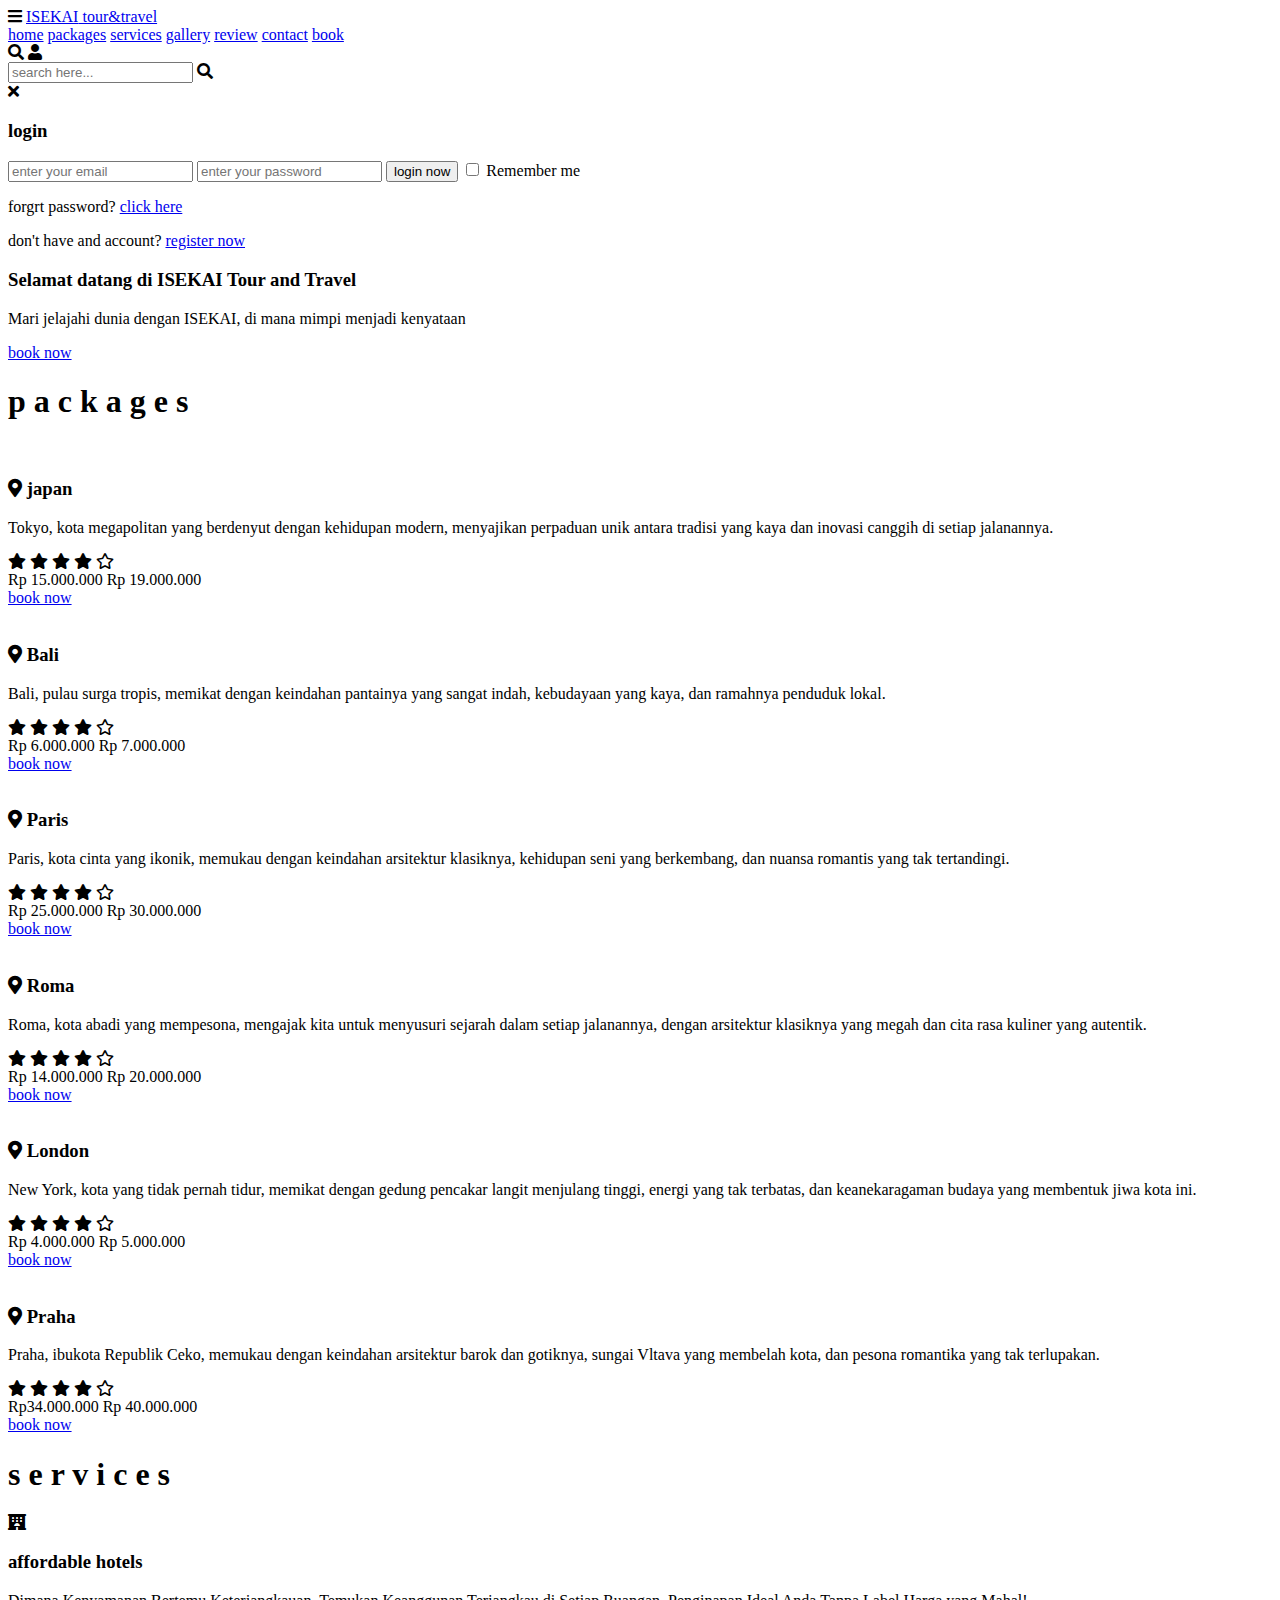
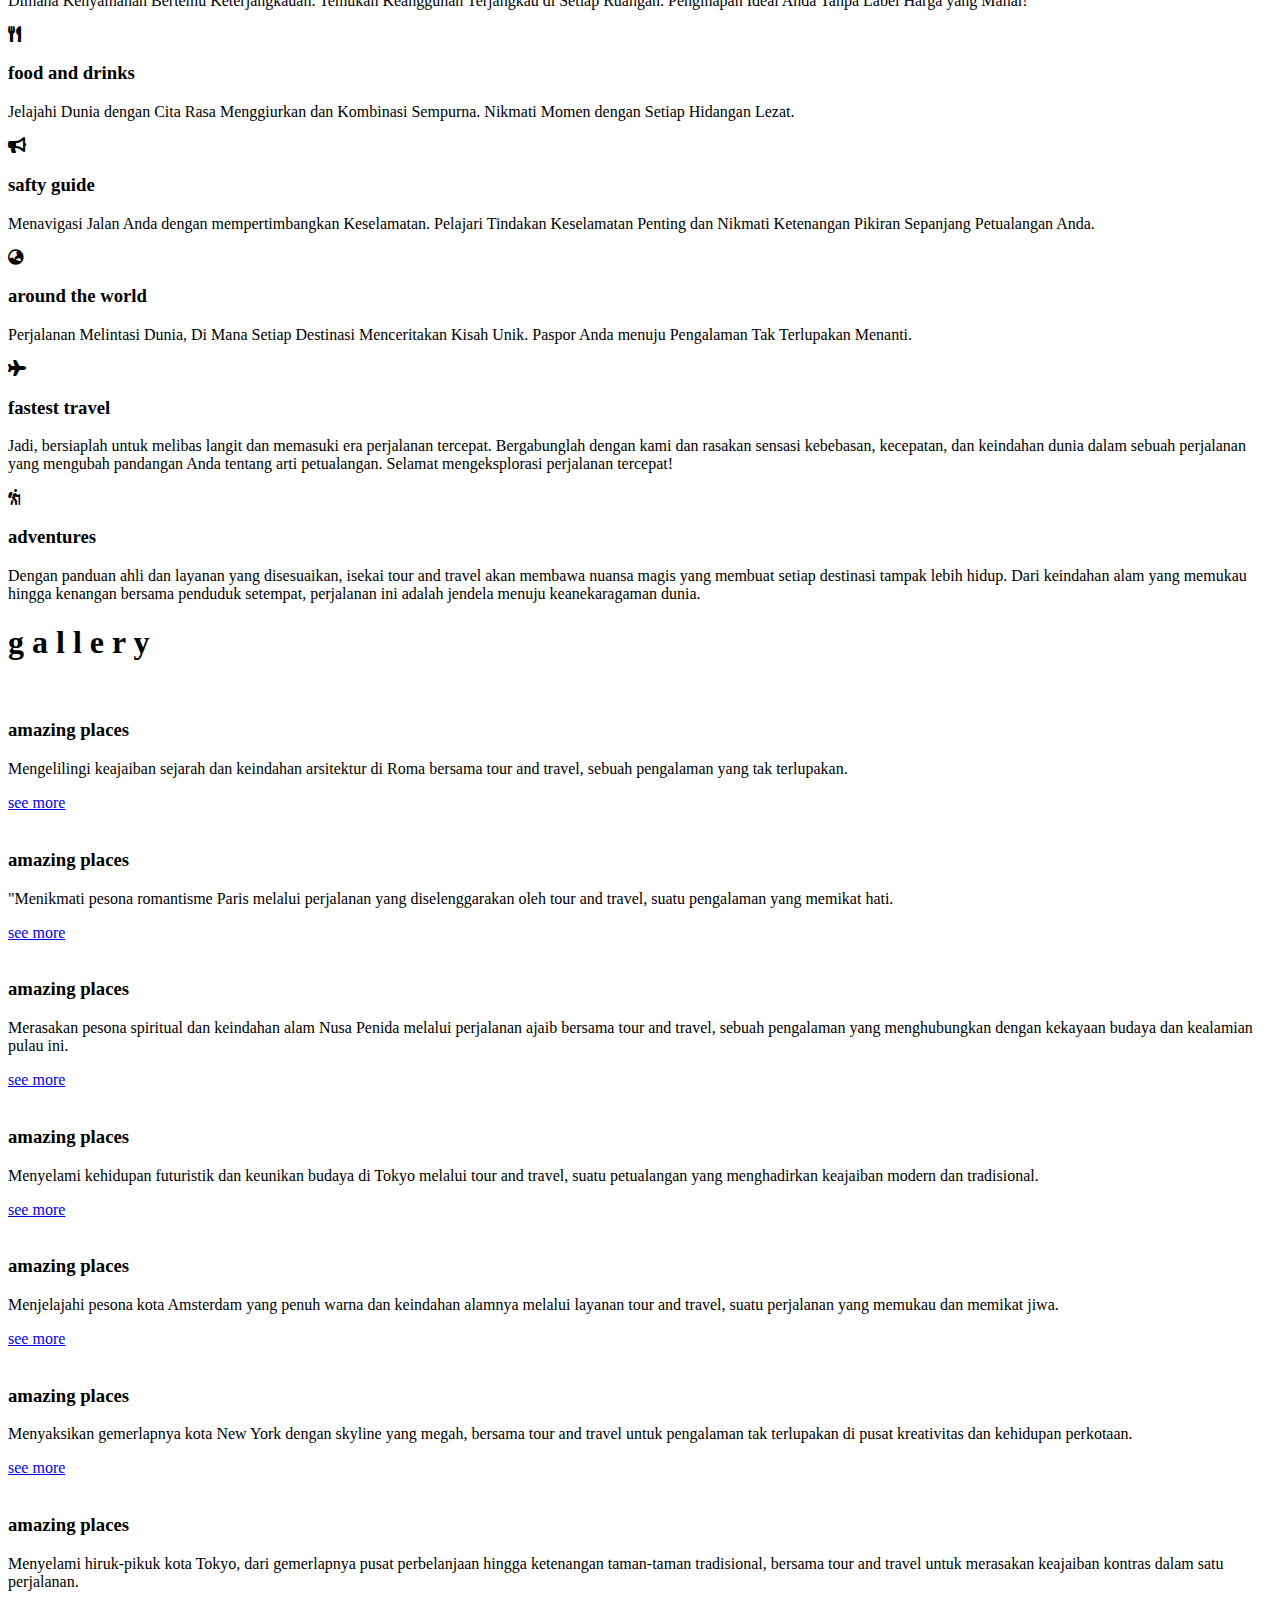
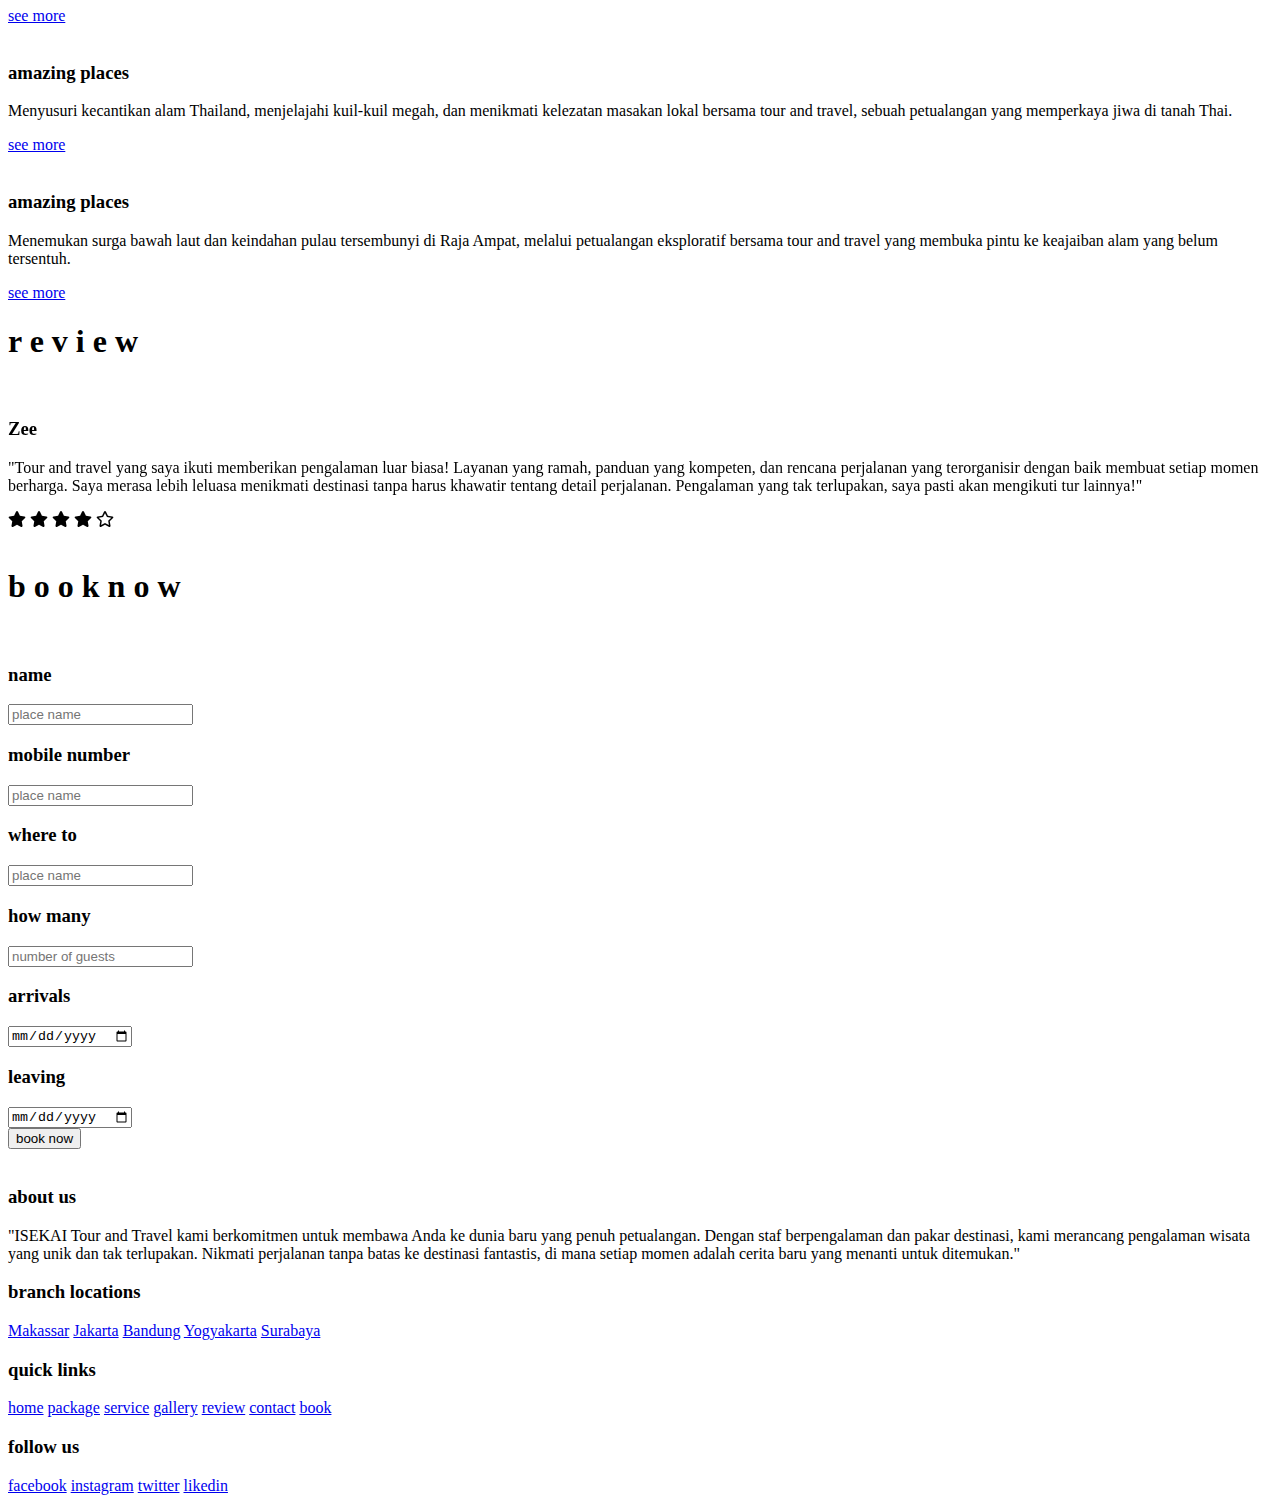
==== index.html @ 3c61aa8b "Add files via upload" ====
<!DOCTYPE html>
<html lang="en">
<head>
    <meta charset="UTF-8">
    <meta http-equiv="X-UA-Compatible" content="IE=edge">
    <meta name="viewport" content="width=device-width, initial-scale=1.0">
    <title>isekai tour and travel </title>

    <link
    rel="stylesheet"
    href="https://cdn.jsdelivr.net/npm/swiper@11/swiper-bundle.min.css"
  />
   
    <link rel="stylesheet" href="https://cdnjs.cloudflare.com/ajax/libs/font-awesome/5.15.3/css/all.min.css">
    <link rel="stylesheet" href="css/style.css">
</head>
<body>




    <script src="https://cdn.jsdelivr.net/npm/swiper@11/swiper-bundle.min.js"></script>
    <script src="js/script.js" defer></script>
</head>
</body>


    <header>

        <div id="menu-bar" class="fas fa-bars"></div>

        <a href="#" class="logo"><span>ISEKAI</span> tour&travel</a>
        <nav class="navbar">
             <a href="#home">home</a>
             <a href="#packages">packages</a>
             <a href="#services">services</a>
             <a href="#gallery">gallery</a>
             <a href="#review">review</a>
             <a href="#contact">contact</a>
             <a href="#book">book</a>
        </nav>

        <div class="icons">
            <i class="fas fa-search" id="search-btn"></i>
            <i class="fas fa-user" id="login-btn"></i>
        </div>

        <form action="" class="search-bar-container">
            <input type="search" id="search-bar" placeholder="search here...">
            <label for="search-bar" class="fas fa-search"></label>
        </form>
    </header>





<div class="login-form-container">
    <i class="fas fa-times" id="form-close"></i>
    <form action="">
         <h3>login</h3>
         <input type="email" class="box" placeholder="enter your email">
         <input type="password" class="box" placeholder="enter your password">
         <input type="submit" value="login now" class="btn">
         <input type="checkbox" id="remember">
         <label for="remember">Remember me</label>
         <p>forgrt password? <a href="#">click here</a></p>
         <p>don't have and account? <a href="#">register now</a></p>
    </form>
</div>



<section class="home" id="home">
    <div class="content">
        
        <h3>Selamat datang di ISEKAI Tour and Travel</h3>
        <p> Mari jelajahi dunia dengan ISEKAI, di mana mimpi menjadi kenyataan</p>
        <a href="#" class="btn">book now</a>
    </div>
</section>








<section class="packages" id="packages">
    <h1 class="heading">
        <span>p</span>
        <span>a</span>
        <span>c</span>
        <span>k</span>
        <span>a</span>
        <span>g</span>
        <span>e</span>
        <span>s</span>

    </h1>

    <div class="box-container">
        <div class="box">
            <img decoding="async" src="assets/tokyo-cityscape-skyline.jpg" alt="">
            <div class="content">
                <h3><i class="fas fa-map-marker-alt"></i> japan </h3>
                <p>Tokyo, kota megapolitan yang berdenyut dengan kehidupan modern, menyajikan perpaduan unik antara tradisi yang kaya dan inovasi canggih di setiap jalanannya.</p>
                <div class="stars">
                    <i class="fas fa-star"></i>
                    <i class="fas fa-star"></i>
                    <i class="fas fa-star"></i>
                    <i class="fas fa-star"></i>
                    <i class="far fa-star"></i>
                </div>
                <div class="price"> Rp 15.000.000 <span>Rp 19.000.000</span></div>
                <a href="#" class="btn">book now</a>
            </div>
        </div>

        <div class="box">
            <img decoding="async" src="assets/bali.jpg" alt="">
            <div class="content">
                <h3><i class="fas fa-map-marker-alt"></i> Bali </h3>
                <p>Bali, pulau surga tropis, memikat dengan keindahan pantainya yang sangat indah, kebudayaan yang kaya, dan ramahnya penduduk lokal.</p>
                <div class="stars">
                    <i class="fas fa-star"></i>
                    <i class="fas fa-star"></i>
                    <i class="fas fa-star"></i>
                    <i class="fas fa-star"></i>
                    <i class="far fa-star"></i>
                </div>
                <div class="price"> Rp 6.000.000 <span>Rp 7.000.000 </span></div>
                <a href="#" class="btn">book now</a>
            </div>
        </div>

        <div class="box">
            <img decoding="async" src="assets/paris.jpg" alt="">
            <div class="content">
                <h3><i class="fas fa-map-marker-alt"></i> Paris </h3>
                <p>Paris, kota cinta yang ikonik, memukau dengan keindahan arsitektur klasiknya, kehidupan seni yang berkembang, dan nuansa romantis yang tak tertandingi.</p>
                <div class="stars">
                    <i class="fas fa-star"></i>
                    <i class="fas fa-star"></i>
                    <i class="fas fa-star"></i>
                    <i class="fas fa-star"></i>
                    <i class="far fa-star"></i>
                </div>
                <div class="price"> Rp 25.000.000  <span>Rp 30.000.000 </span></div>
                <a href="#" class="btn">book now</a>
            </div>
        </div>

        <div class="box">
            <img decoding="async" src="assets/roma.jpg" alt="">
            <div class="content">
                <h3><i class="fas fa-map-marker-alt"></i> Roma </h3>
                <p>
                    Roma, kota abadi yang mempesona, mengajak kita untuk menyusuri sejarah dalam setiap jalanannya, dengan arsitektur klasiknya yang megah dan cita rasa kuliner yang autentik.</p>
                <div class="stars">
                    <i class="fas fa-star"></i>
                    <i class="fas fa-star"></i>
                    <i class="fas fa-star"></i>
                    <i class="fas fa-star"></i>
                    <i class="far fa-star"></i>
                </div>
                <div class="price"> Rp 14.000.000  <span>Rp 20.000.000 </span></div>
                <a href="#" class="btn">book now</a>
            </div>
        </div>

        <div class="box">
            <img decoding="async" src="assets/newyork.jpg" alt="">
            <div class="content">
                <h3><i class="fas fa-map-marker-alt"></i> London </h3>
                <p>
                    New York, kota yang tidak pernah tidur, memikat dengan gedung pencakar langit menjulang tinggi, energi yang tak terbatas, dan keanekaragaman budaya yang membentuk jiwa kota ini.</p>
                <div class="stars">
                    <i class="fas fa-star"></i>
                    <i class="fas fa-star"></i>
                    <i class="fas fa-star"></i>
                    <i class="fas fa-star"></i>
                    <i class="far fa-star"></i>
                </div>
                <div class="price"> Rp 4.000.000  <span>Rp 5.000.000 </span></div>
                <a href="#" class="btn">book now</a>
            </div>
        </div>

        <div class="box">
            <img decoding="async" src="assets/chezky.jpg" alt="">
            <div class="content">
                <h3><i class="fas fa-map-marker-alt"></i> Praha </h3>
                <p>Praha, ibukota Republik Ceko, memukau dengan keindahan arsitektur barok dan gotiknya, sungai Vltava yang membelah kota, dan pesona romantika yang tak terlupakan.</p>
                <div class="stars">
                    <i class="fas fa-star"></i>
                    <i class="fas fa-star"></i>
                    <i class="fas fa-star"></i>
                    <i class="fas fa-star"></i>
                    <i class="far fa-star"></i>
                </div>
                <div class="price"> Rp34.000.000 <span>Rp 40.000.000</span></div>
                <a href="#" class="btn">book now</a>
            </div>
        </div>
    </div>
</section>






<section class="services" id="services">
    <h1 class="heading">
        <span>s</span>
        <span>e</span>
        <span>r</span>
        <span>v</span>
        <span>i</span>
        <span>c</span>
        <span>e</span>
        <span>s</span>
    </h1>

    <div class="box-container">
        <div class="box">
            <i class="fas fa-hotel"></i>
                <h3>affordable hotels</h3>
                <p>Dimana Kenyamanan Bertemu Keterjangkauan. Temukan Keanggunan Terjangkau di Setiap Ruangan. Penginapan Ideal Anda Tanpa Label Harga yang Mahal!</p>
        </div>
        <div class="box">
            <i class="fas fa-utensils"></i>
                <h3>food and drinks</h3>
                <p>Jelajahi Dunia dengan Cita Rasa Menggiurkan dan Kombinasi Sempurna. Nikmati Momen dengan Setiap Hidangan Lezat.</p>
        </div>
        <div class="box">
            <i class="fas fa-bullhorn"></i>
                <h3>safty guide</h3>
                <p>Menavigasi Jalan Anda dengan mempertimbangkan Keselamatan. Pelajari Tindakan Keselamatan Penting dan Nikmati Ketenangan Pikiran Sepanjang Petualangan Anda.</p>
        </div>
        <div class="box">
            <i class="fas fa-globe-asia"></i>
                <h3>around the world</h3>
                <p>Perjalanan Melintasi Dunia, Di Mana Setiap Destinasi Menceritakan Kisah Unik. Paspor Anda menuju Pengalaman Tak Terlupakan Menanti.</p>
        </div>
        <div class="box">
            <i class="fas fa-plane"></i>
                <h3>fastest travel</h3>
                <p>Jadi, bersiaplah untuk melibas langit dan memasuki era perjalanan tercepat. Bergabunglah dengan kami dan rasakan sensasi kebebasan, kecepatan, dan keindahan dunia dalam sebuah perjalanan yang mengubah pandangan Anda tentang arti petualangan. Selamat mengeksplorasi perjalanan tercepat!</p>
        </div>
        <div class="box">
            <i class="fas fa-hiking"></i>
                <h3>adventures</h3>
                <p>Dengan panduan ahli dan layanan yang disesuaikan, isekai tour and travel akan membawa nuansa magis yang membuat setiap destinasi tampak lebih hidup. Dari keindahan alam yang memukau hingga kenangan bersama penduduk setempat, perjalanan ini adalah jendela menuju keanekaragaman dunia.</p>
        </div>
    </div>
</section>






<section class="gallery" id="gallery">
    <h1 class="heading">
        <span>g</span>
        <span>a</span>
        <span>l</span>
        <span>l</span>
        <span>e</span>
        <span>r</span>
        <span>y</span>
    </h1>


<div class="box-container">
    <div class="box">
        <img decoding="async" src="assets/tr1.jpg" alt="">
        <div class="content">
            <h3>amazing places</h3>
            <p>Mengelilingi keajaiban sejarah dan keindahan arsitektur di Roma bersama tour and travel, sebuah pengalaman yang tak terlupakan.</p>
            <a href="#" class="btn">see more</a>
        </div>
    </div>
    <div class="box">
        <img decoding="async" src="assets/tr2.jpg" alt="">
        <div class="content">
            <h3>amazing places</h3>
            <p>
                "Menikmati pesona romantisme Paris melalui perjalanan yang diselenggarakan oleh tour and travel, suatu pengalaman yang memikat hati.</p>
            <a href="#" class="btn">see more</a>
        </div>
    </div>
    <div class="box">
        <img decoding="async" src="assets/tr3.jpg" alt="">
        <div class="content">
            <h3>amazing places</h3>
            <p>Merasakan pesona spiritual dan keindahan alam Nusa Penida melalui perjalanan ajaib bersama tour and travel, sebuah pengalaman yang menghubungkan dengan kekayaan budaya dan kealamian pulau ini.</p>
            <a href="#" class="btn">see more</a>
        </div>
    </div>
    <div class="box">
        <img decoding="async" src="assets/tr4.jpg" alt="">
        <div class="content">
            <h3>amazing places</h3>
            <p>Menyelami kehidupan futuristik dan keunikan budaya di Tokyo melalui tour and travel, suatu petualangan yang menghadirkan keajaiban modern dan tradisional.</p>
            <a href="#" class="btn">see more</a>
        </div>
    </div>
    <div class="box">
        <img decoding="async" src="assets/tr5.jpg" alt="">
        <div class="content">
            <h3>amazing places</h3>
            <p>Menjelajahi pesona kota Amsterdam yang penuh warna dan keindahan alamnya melalui layanan tour and travel, suatu perjalanan yang memukau dan memikat jiwa.</p>
            <a href="#" class="btn">see more</a>
        </div>
    </div>
    <div class="box">
        <img decoding="async" src="assets/tr6.jpg" alt="">
        <div class="content">
            <h3>amazing places</h3>
            <p>Menyaksikan gemerlapnya kota New York dengan skyline yang megah, bersama tour and travel untuk pengalaman tak terlupakan di pusat kreativitas dan kehidupan perkotaan.</p>
            <a href="#" class="btn">see more</a>
        </div>
    </div>
    <div class="box">
        <img decoding="async" src="assets/tr7.jpg" alt="">
        <div class="content">
            <h3>amazing places</h3>
            <p>Menyelami hiruk-pikuk kota Tokyo, dari gemerlapnya pusat perbelanjaan hingga ketenangan taman-taman tradisional, bersama tour and travel untuk merasakan keajaiban kontras dalam satu perjalanan.</p>
            <a href="#" class="btn">see more</a>
        </div>
    </div>
    <div class="box">
        <img decoding="async" src="assets/tr8.jpg" alt="">
        <div class="content">
            <h3>amazing places</h3>
            <p>Menyusuri kecantikan alam Thailand, menjelajahi kuil-kuil megah, dan menikmati kelezatan masakan lokal bersama tour and travel, sebuah petualangan yang memperkaya jiwa di tanah Thai.</p>
            <a href="#" class="btn">see more</a>
        </div>
    </div>
    <div class="box">
        <img decoding="async" src="assets/tr9.jpg" alt="">
        <div class="content">
            <h3>amazing places</h3>
            <p>Menemukan surga bawah laut dan keindahan pulau tersembunyi di Raja Ampat, melalui petualangan eksploratif bersama tour and travel yang membuka pintu ke keajaiban alam yang belum tersentuh.</p>
            <a href="#" class="btn">see more</a>
        </div>
    </div>
</div>
</section>





<section class="review" id="review">
    <h1 class="heading">
        <span>r</span>
        <span>e</span>
        <span>v</span>
        <span>i</span>
        <span>e</span>
        <span>w</span>
    </h1>
    <div class="swiper mySwiper review-slider">
        <div class="swiper-wrapper wrapper">
            <div class="swiper-slide">
                <div class="box">
                    <img decoding="async" src="assets/r1.jpg" alt="">
                    <h3>Zee</h3>
                    <p>"Tour and travel yang saya ikuti memberikan pengalaman luar biasa! Layanan yang ramah, panduan yang kompeten, dan rencana perjalanan yang terorganisir dengan baik membuat setiap momen berharga. Saya merasa lebih leluasa menikmati destinasi tanpa harus khawatir tentang detail perjalanan. Pengalaman yang tak terlupakan, saya pasti akan mengikuti tur lainnya!"</p>
                        <div class="stars">
                            <i class="fas fa-star"></i>
                            <i class="fas fa-star"></i>
                            <i class="fas fa-star"></i>
                            <i class="fas fa-star"></i>
                            <i class="far fa-star"></i>
                        </div>
                </div>
            </div>

            <div class="swiper-slide">
                <div class="box">
                    <img decoding="async" src="assets/r2.jpg" alt="">
                    <h3>Ashel</h3>
                    <p>
                        "Tour and travel ini tidak hanya memberikan keindahan destinasi, tetapi juga menciptakan peluang untuk berinteraksi dengan budaya lokal. Saya merasa diberdayakan dengan wawasan yang lebih dalam tentang kehidupan setempat. Selain itu, fasilitas dan akomodasi yang disediakan sangat memenuhi ekspektasi, memberikan kenyamanan maksimal selama perjalanan."</p>
                        <div class="stars">
                            <i class="fas fa-star"></i>
                            <i class="fas fa-star"></i>
                            <i class="fas fa-star"></i>
                            <i class="fas fa-star"></i>
                            <i class="far fa-star"></i>
                        </div>
                </div>
            </div>

            <div class="swiper-slide">
                <div class="box">
                    <img decoding="async" src="assets/r3.jpg" alt="">
                    <h3>Adel</h3>
                    <p>"Pemandu wisata sangat berpengetahuan dan bersahabat, memberikan informasi yang menarik dan anekdot lokal yang membuat perjalanan semakin berwarna. Pengaturan logistiknya sangat baik, memastikan kelancaran perjalanan tanpa kendala. Pengalaman positif ini membuat saya ingin menjelajahi destinasi baru dengan tour and travel yang sama."</p>
                        <div class="stars">
                            <i class="fas fa-star"></i>
                            <i class="fas fa-star"></i>
                            <i class="fas fa-star"></i>
                            <i class="fas fa-star"></i>
                            <i class="far fa-star"></i>
                        </div>
                </div>
            </div>

            <div class="swiper-slide">
                <div class="box">
                    <img decoding="async" src="assets/r5.jpg" alt="">
                    <h3>Freya</h3>
                    <p>"Saya sangat bersyukur telah memilih layanan tour and travel untuk liburan saya. Beragam pilihan tur memungkinkan saya menyesuaikan pengalaman sesuai minat pribadi. Kombinasi antara kebebasan eksplorasi dan panduan ahli menciptakan liburan yang menyenangkan dan berkesan. Dukungan penuh dari tim tour and travel membuat perjalanan saya menjadi lebih lancar dan tanpa beban."</p>
                        <div class="stars">
                            <i class="fas fa-star"></i>
                            <i class="fas fa-star"></i>
                            <i class="fas fa-star"></i>
                            <i class="fas fa-star"></i>
                            <i class="far fa-star"></i>
                        </div>
                </div>
                </div>
        </div>
    </div>
</section>



<section class="book" id="book">
    <h1 class="heading">
        <span>b</span>
        <span>o</span>
        <span>o</span>
        <span>k</span>
        <span class="space"></span>
        <span>n</span>
        <span>o</span>
        <span>w</span>
    </h1>
    <div class="row">

        <div class="image">
        <img src="assets/pl.jpg" alt="">    
        </div>

        <form action="">
             <div class="inputBox">
                  <h3>name</h3>
                  <input type="text" placeholder="place name">
              </div>
               <div class="inputBox">
                  <h3>mobile number</h3>
                  <input type="text" placeholder="place name">
              </div>
              <div class="inputBox">
                  <h3>where to</h3>
                  <input type="text" placeholder="place name">
              </div>
              <div class="inputBox">
                <h3>how many</h3>
                <input type="number" placeholder="number of guests">
            </div>
            <div class="inputBox">
                <h3>arrivals</h3>
                <input type="date">
            </div>
            <div class="inputBox">
                <h3>leaving</h3>
                <input type="date">
            </div>
            <input type="submit" class="btn" value="book now">
        </form>
    </div>
</section>

<section class="brand-container">
    <div class="swiper mySwiper brand-slider">
        <div class="swiper-wrapper wrapper">
            <div class="swiper-slide"><img decoding="async" src="assets/garuda.png" alt=""></div>
            <div class="swiper-slide"><img decoding="async" src="assets/citilink.png" alt=""></div>
            <div class="swiper-slide"><img decoding="async" src="assets/pol.png" alt=""></div>
            <div class="swiper-slide"><img decoding="async" src="assets/emirates.png" alt=""></div>
            <div class="swiper-slide"><img decoding="async" src="assets/etihad.png" alt=""></div>
            <div class="swiper-slide"><img decoding="async" src="assets/ion].png" alt=""></div>
            <div class="swiper-slide"><img decoding="async" src="assets/qatar.png" alt="">
        </div>
    </div>
</section>


<section class="footer">
    <div class="box-container">
        <div class="box">
            <h3>about us</h3>
            <p>
                "ISEKAI Tour and Travel kami berkomitmen untuk membawa Anda ke dunia baru yang penuh petualangan. Dengan staf berpengalaman dan pakar destinasi, kami merancang pengalaman wisata yang unik dan tak terlupakan. Nikmati perjalanan tanpa batas ke destinasi fantastis, di mana setiap momen adalah cerita baru yang menanti untuk ditemukan."</p>
        </div>
        <div class="box">
            <h3>branch locations</h3>
            <a href="#">Makassar</a>
            <a href="#">Jakarta</a>
            <a href="#">Bandung</a>
            <a href="#">Yogyakarta</a>
            <a href="#">Surabaya</a>
        </div>
        <div class="box">
            <h3>quick links</h3>
            <a href="#">home</a>
            <a href="#">package</a>
            <a href="#">service</a>
            <a href="#">gallery</a>
            <a href="#">review</a>
            <a href="#">contact</a>
            <a href="#">book</a>
        </div>
        <div class="box">
            <h3>follow us</h3>
            <a href="#">facebook</a>
            <a href="#">instagram</a>
            <a href="#">twitter</a>
            <a href="#">likedin</a>
        </div>
    </div>
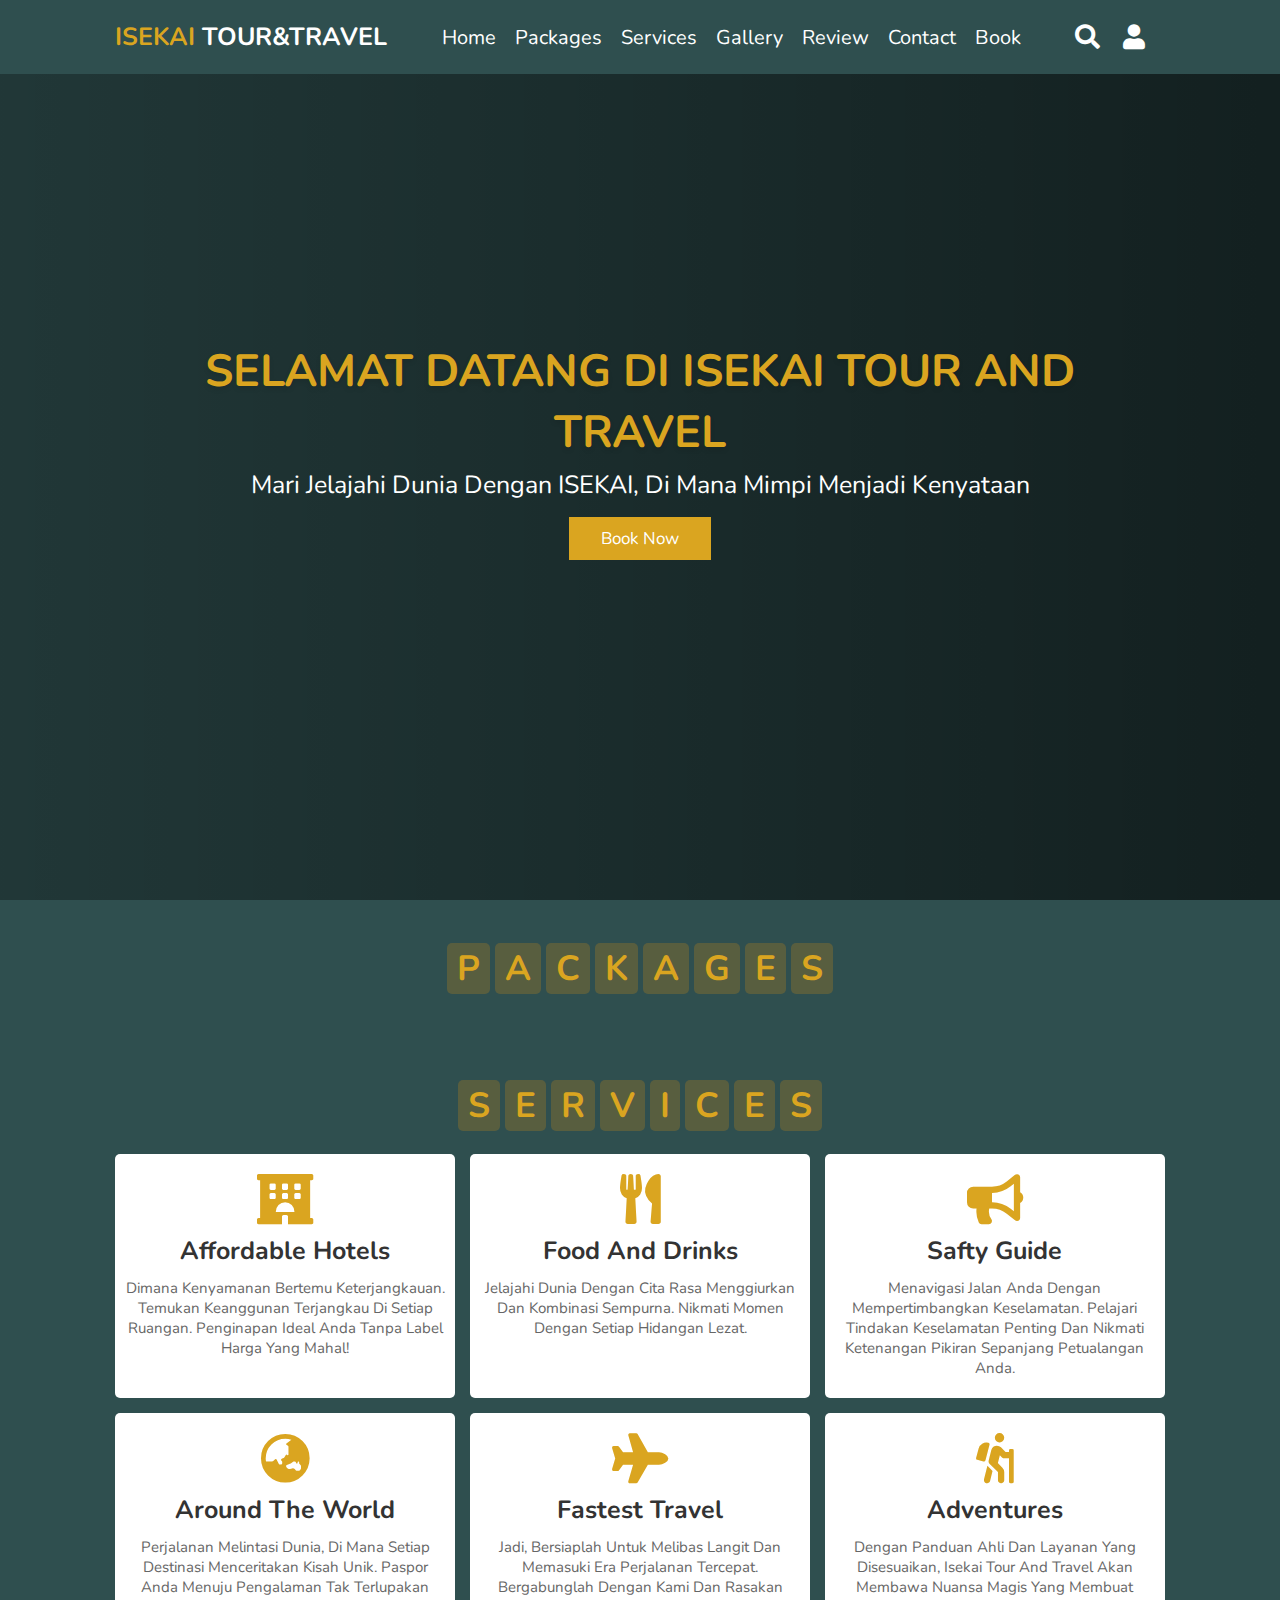
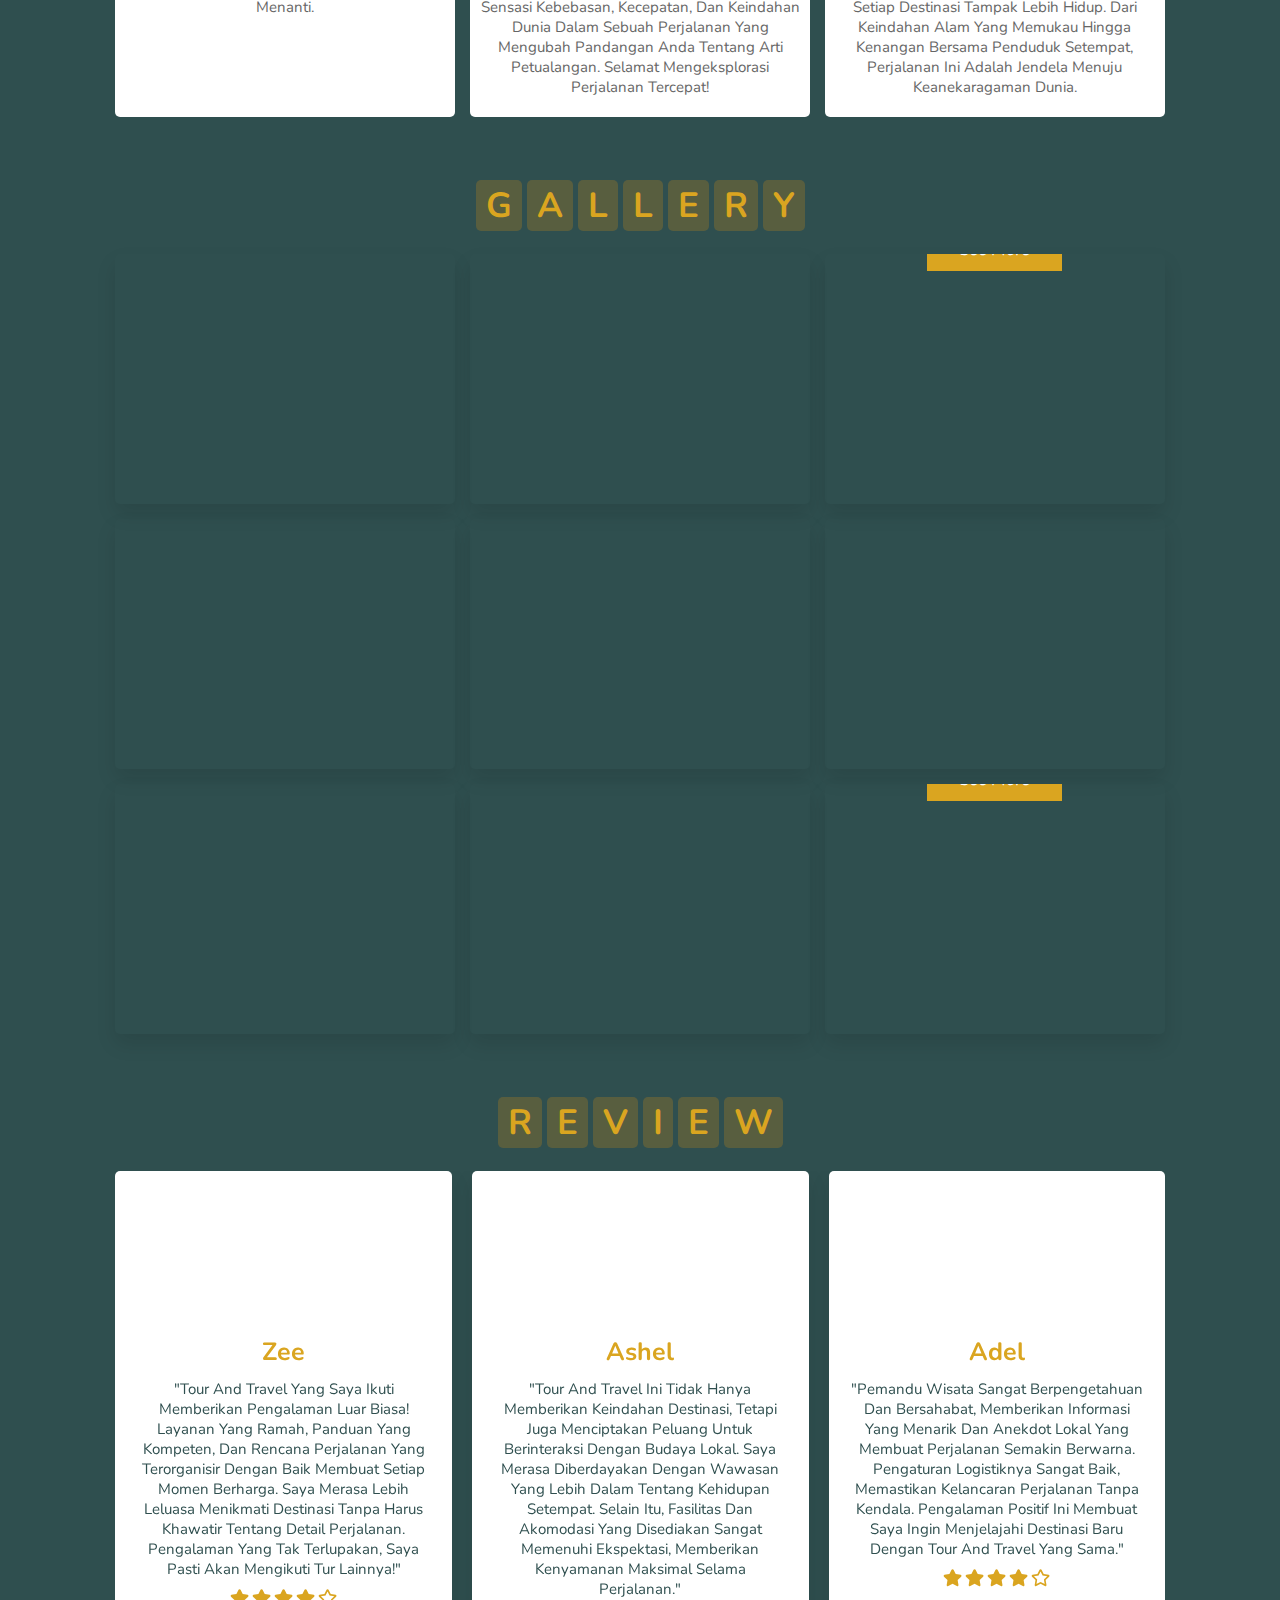
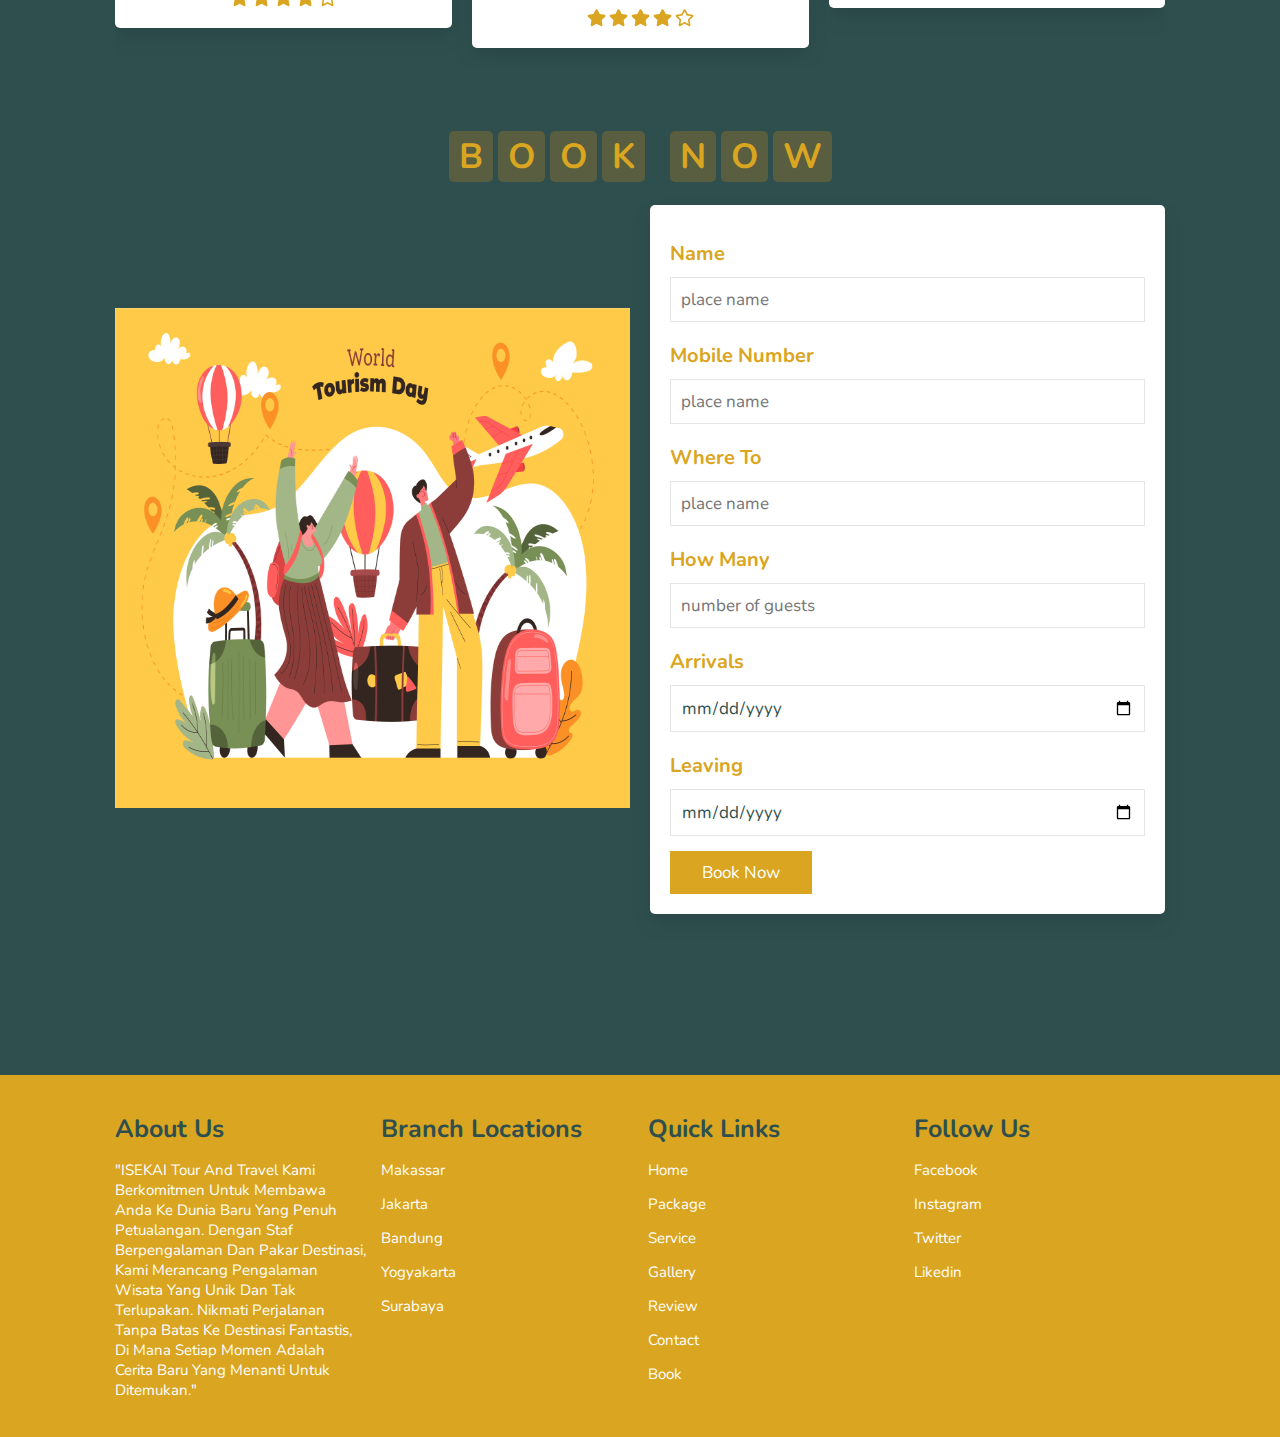
==== commit f368a868: "first-commit" ====
--- a/index.html
+++ b/index.html
@@ -101,7 +101,7 @@
     </h1>
 
     <div class="box-container">
-        <div class="box">
+        <!-- <div class="box">
             <img decoding="async" src="assets/tokyo-cityscape-skyline.jpg" alt="">
             <div class="content">
                 <h3><i class="fas fa-map-marker-alt"></i> japan </h3>
@@ -203,7 +203,7 @@
                 <div class="price"> Rp34.000.000 <span>Rp 40.000.000</span></div>
                 <a href="#" class="btn">book now</a>
             </div>
-        </div>
+        </div> -->
     </div>
 </section>
 
@@ -453,29 +453,29 @@
         <form action="">
              <div class="inputBox">
                   <h3>name</h3>
-                  <input type="text" placeholder="place name">
+                  <input id="name" type="text" placeholder="place name">
               </div>
                <div class="inputBox">
                   <h3>mobile number</h3>
-                  <input type="text" placeholder="place name">
+                  <input id="mobile_number" type="text" placeholder="place name">
               </div>
               <div class="inputBox">
                   <h3>where to</h3>
-                  <input type="text" placeholder="place name">
+                  <input id="where_to" type="text" placeholder="place name">
               </div>
               <div class="inputBox">
                 <h3>how many</h3>
-                <input type="number" placeholder="number of guests">
+                <input id="how_many" type="number" placeholder="number of guests">
             </div>
             <div class="inputBox">
                 <h3>arrivals</h3>
-                <input type="date">
+                <input id="arrivals" type="date">
             </div>
             <div class="inputBox">
                 <h3>leaving</h3>
-                <input type="date">
-            </div>
-            <input type="submit" class="btn" value="book now">
+                <input id="leaving" type="date">
+            </div>
+            <input onclick="booking()" type="button" class="btn" value="book now">
         </form>
     </div>
 </section>
--- a/css/style.css
+++ b/css/style.css
@@ -0,0 +1,665 @@
+@import url('https://fonts.googleapis.com/css2?family=Nunito:wght@200;300;400;600;700&display=swap');
+
+:root{
+    --goldenrod:#daa520;
+    background-color: darkslategray;
+}
+
+*{
+    font-family: 'Nunito', sans-serif;
+    margin: 0;
+    padding: 0;
+    box-sizing: border-box;
+    text-transform: capitalize;
+    outline: none;
+    border: none;
+    text-decoration: none;
+    transition: all .2s linear;
+}
+
+*::selection{
+    background:var(--goldenrod);
+    color:#fff;
+}
+
+html{
+    font-size:62.5%;
+    overflow-x: hidden;
+    scroll-padding-top: 6rem;
+    scroll-behavior: smooth;
+}
+
+section{
+    padding:2rem 9%;
+}
+
+.heading{
+    text-align: center;
+    padding:2.5rem 0;
+}
+
+.heading span{
+   font-size: 3.5rem;
+   background:rgba(255, 155, 0, .2);
+   color:goldenrod;
+   border-radius: .5rem;
+   padding: .2rem 1rem;
+}
+.heading span.space{
+    background:none;
+}
+
+.btn{
+    display: inline-block;
+    margin-top:1rem;
+    background:var(--goldenrod);
+    color:#fff;
+    padding:.8rem 3rem;
+    border: .2rem solid var(--goldenrod);
+    cursor:pointer;
+    font-size: 1.7rem;
+}
+
+.btn:hover{
+    background: rgba(255,165,0,.2);
+    color:var(--goldenrod);
+}
+
+header{
+    background-color: darkslategray;
+    position:fixed;
+    top:0;
+    left:0;
+    right:0;
+    z-index: 1000;
+    display:flex;
+    align-items:center;
+    justify-content:space-between;
+    padding: 2rem 9%;
+}
+
+header .logo{
+    font-size: 2.5rem;
+    font-weight: bolder;
+    color: #fff;
+    text-transform: uppercase;
+}
+
+header .logo span{
+    color: var(--goldenrod);
+}
+
+header .navbar a{
+    color: white;
+    font-size: 2rem;
+    margin: .8rem;
+}
+header .navbar a:hover{
+    color:goldenrod;
+}
+
+header .icons i{
+    font-size: 2.5rem;
+    color: #fff;
+    cursor:pointer;
+    margin-right: 2rem;
+}
+
+header .icons i:hover{
+    color: var(--goldenrod);
+}
+
+header .search-bar-container{
+    position:absolute;
+    top:100%;
+    left: 0;
+    right:0;
+    padding:1.5rem 2rem;
+    background:transparent;
+    border-top: .1rem solid rgba(255,255,255,.2);
+    display:flex;
+    align-items:center;
+    z-index:1001;
+    clip-path: polygon(0 0, 100% 0, 100% 0, 0 0);
+}
+
+header .search-bar-container.active{
+    clip-path: polygon(0 0, 100% 0, 100% 100%, 0 100%);
+}
+
+header .search-bar-container #search-bar{
+    width:100%;
+    padding:1rem;
+    text-transform: none;
+    color:goldenrod;
+    font-size: 1.7rem;
+    border-radius: .5rem;
+}
+
+header .search-bar-container label{
+    color:#fff;
+    cursor:pointer;
+    font-size: 3rem;
+    margin-left: 1.5rem;
+}
+
+header .search-bar-container label:hover{
+    color: var(--goldenrod);
+}
+
+.login-form-container{
+    position:fixed;
+    top: -120%;
+    left: 0;
+    z-index: 10000;
+    min-height: 100vh;
+    width: 100%;
+    background:rgba(0, 0,0,.7);
+    display: flex;
+    align-items:center;
+    justify-content:center;
+
+}
+
+.login-form-container.active{
+    top:0;
+}
+
+.login-form-container form{
+    margin: 2rem;
+    padding:1.5rem 2rem;
+    border-radius: .5rem;
+    background:#fff;
+    width: 50rem;
+}
+
+.login-form-container form h3{
+    font-size: 3rem;
+    color: #444;
+    text-transform: uppercase;
+    text-align: center;
+    padding:1rem 0;
+}
+
+.login-form-container form .box{
+    width: 100%;
+    padding:1rem;
+    font-size: 1.7rem;
+    color: #333;
+    margin:.6rem 0;
+    border: .1rem solid rgba(0,0,0,0.3);
+    text-transform: none;
+}
+
+.login-form-container form .box:focus{
+    border-color: var(--goldenrod);
+}
+
+.login-form-container form #remember{
+    margin: 2rem 0;
+}
+
+.login-form-container form label{
+    font-size: 1.5rem;
+}
+
+.login-form-container form .btn{
+    display: block;
+    width: 100%;
+}
+
+.login-form-container form p{
+    padding:.5rem 0;
+    font-size: 1.5rem;
+    color: #666;
+}
+
+.login-form-container form p a{
+    color:var(--goldenrod);
+}
+
+.login-form-container form p a:hover{
+    color: #333;
+    text-decoration:underline;
+}
+
+.login-form-container #form-close{
+    position: absolute;
+    top:2rem;
+    right:3rem;
+    font-size: 5rem;
+    color: #fff;
+    cursor: pointer;
+}
+
+#menu-bar{
+    color: goldenrod;
+    border:.1rem solid goldenrod;
+    border-radius:.5rem;
+    font-size: 3rem;
+    padding:.5rem 1.2rem;
+    cursor:pointer;
+    display:none;
+}
+
+.home{
+position: relative;
+height: 100vh;
+width: 100%;
+background-image: linear-gradient(to left, rgba(0,0,0,0.6),rgba(0,0,0,0.3)),url(/asset/lp.jpg) ;
+background-size: cover;
+background-position: bottom center;
+display: flex;
+align-items: center;
+justify-content: flex-start;
+}
+
+.home .content{
+    text-align: center;
+}
+
+.home .content h3{
+    font-size: 4.5rem;
+    color: goldenrod;
+    text-transform: uppercase;
+    text-shadow: 0 .3rem .5rem rgba(0,0,0,.1);
+}
+
+.home .content p{
+    font-size: 2.5rem;
+    color: #fff;
+   padding:.5rem 0;
+}
+
+
+
+
+.book .row{
+    display:flex;
+    flex-wrap: wrap;
+    gap:2rem;
+    align-items: center;
+}
+
+.book .row .image{
+    flex: 1 1 40rem;
+    
+}
+
+.book .row .image img{
+    width: 100%;
+    height: 500px;
+}
+
+.book .row form{
+    flex: 1 1 40rem;
+    padding:2rem;
+    box-shadow:0 1rem 2rem rgba(0,0,0,.1);
+    border-radius: .5rem;
+    background-color: white;
+}
+
+.book .row form .inputBox{
+    padding:.5rem 0;
+
+}
+
+.book .row form .inputBox input{
+    width: 100%;
+    padding:1rem;
+    border:.1rem solid rgba(0,0,0,.1);
+    font-size:1.7rem;
+    color:#2f4f4f;
+    text-transform: none;
+}
+
+.book .row form .inputBox h3{
+    font-size: 2rem;
+    padding:1rem 0;
+    color:goldenrod;
+
+}
+
+.packages .box-container{
+    display: flex;
+    flex-wrap: wrap;
+    gap:2rem;
+}
+
+.packages .box-container .box{
+    flex: 1 1 30rem;
+    border-radius: .5rem;
+    overflow: hidden;
+    box-shadow: 0 1rem 2rem rgba(0,0,0,.1);
+    background-color: #fff;
+}
+
+.packages .box-container .box img{
+    height:25rem;
+    width: 100%;
+    object-fit: cover;
+}
+
+.packages .box-container .box .content{
+    padding:2rem;
+}
+
+.packages .box-container .box .content h3{
+    font-size:2rem;
+    color: #333;
+}
+
+.packages .box-container .box .content h3 i{
+    color: var(--goldenrod);
+}
+
+.packages .box-container .box .content p{
+    font-size:1.7rem;
+    color: #666;
+    padding:1rem 0;
+}
+
+.packages .box-container .box .content .stars i{
+    font-size:1.7rem;
+    color: var(--goldenrod);
+}
+
+.packages .box-container .box .content .price{
+    font-size: 2rem;
+    color: #333;
+    padding: 1rem;
+}
+
+.packages .box-container .box .content .price span{
+    color: #666;
+    font-size: 1.5rem;
+    text-decoration: line-through;
+}
+
+.services .box-container{
+    display:flex;
+    flex-wrap: wrap;
+    gap:1.5rem;
+}
+
+.services .box-container .box{
+    flex: 1 1 30rem;
+    border-radius: .5rem;
+    padding: 1rem;
+    text-align: center;
+    background-color: white;
+}
+
+.services .box-container .box i{
+    padding:1rem;
+    font-size: 5rem;
+    color: var(--goldenrod);
+}
+
+.services .box-container .box h3{
+    font-size: 2.5rem;
+    color:#333;
+}
+
+.services .box-container .box p{
+    font-size: 1.5rem;
+    color: #666;
+    padding:1rem 0;
+}
+
+.services .box-container .box:hover{
+    box-shadow: 0 1rem 2rem goldenrod;
+  }
+
+
+.gallery .box-container{
+    display: flex;
+    flex-wrap: wrap;
+    gap:1.5rem;
+}
+
+.gallery .box-container .box{
+    overflow: hidden;
+    box-shadow: 0 1rem 2rem rgba(0,0,0,.1);
+    border-radius: .5rem;
+    flex: 1 1 30rem;
+    height:25rem;
+    position:relative;
+}
+
+.gallery .box-container .box img{
+    height:100%;
+    width: 100%;
+    object-fit:cover;
+}
+
+.gallery .box-container .box .content{
+    position: absolute;
+    top: -100%;
+    left: 0;
+    height:100%;
+    width: 100%;
+    text-align: center;
+    background:rgba(0, 0,0,.7);
+    padding:2rem;
+    padding-top:5rem;
+}
+
+.gallery .box-container .box:hover .content{
+    top:0;
+}
+
+.gallery .box-container .box .content h3{
+    font-size:2.5rem;
+    color:var(--goldenrod);
+}
+
+.gallery .box-container .box .content p{
+    font-size:1.5rem;
+    color:#eee;
+    padding:.5rem 0;
+}
+
+.review .review-slider{
+    padding-bottom: 2rem;
+  }
+
+  .review .box{
+    padding:2rem;
+    text-align: center;
+    box-shadow: 0 1rem 2rem rgba(0,0,0,.1);
+    border-radius: .5rem;
+    background-color: white;
+  }
+
+  .review .box img{
+    height:13rem;
+    width:13rem;
+    border-radius: 50%;
+    object-fit: cover;
+    margin-bottom: 1rem;
+  }
+
+  .review .box h3{
+    color:goldenrod;
+    font-size: 2.5rem;
+  }
+
+  .review .box p{
+    color:darkslategray;
+    font-size: 1.5rem;
+    padding:1rem 0;
+  }
+
+  .review .box .stars i{
+    color:goldenrod;
+    font-size: 1.7rem;
+  }
+
+.contact .row{
+    display: flex;
+    flex-wrap: wrap;
+    gap: 1.5rem;
+}
+
+.contact .row .img{
+    flex: 1 1 35rem;
+}
+
+.contact .row .img img{
+    width: 100%;
+    height:500px;
+}
+
+.contact .row form{
+    flex: 1 1 35rem;
+    padding:2rem;
+    box-shadow: 0 1rem 2rem #444;
+    border-radius: .5rem;
+}
+
+.contact .row form .inputBox{
+    display: flex;
+    flex-wrap: wrap;
+    justify-content:space-between;
+}
+
+.contact .row form .inputBox input,
+.contact .row form textarea {
+    width: 49%;
+    margin: 1rem 0;
+    padding:1rem;
+    font-size: 1.7rem;
+    color:#333;
+    text-transform: none;
+}
+
+.contact .row form textarea{
+    height:27rem;
+    resize:none;
+    width:100%;
+}
+
+
+.brand-container{
+    justify-content: center;
+    text-align:center;
+    background-color: darkslategray;
+}
+
+.brand-container .swiper-slide img{
+    width: 50%;
+    justify-content: center;
+    text-align: center;
+    height: auto;
+}
+
+.footer{
+    background:goldenrod;
+  }
+
+  .footer .box-container{
+    display: flex;
+    flex-wrap: wrap;
+    gap:1.5rem;
+  }
+
+  .footer .box-container .box{
+    padding:1rem 0;
+    flex:1 1 25rem;
+  }
+
+  .footer .box-container .box h3{
+    font-size: 2.5rem;
+    padding:.7rem 0;
+    color:darkslategray;
+  }
+
+  .footer .box-container .box p{
+    font-size: 1.5rem;
+    padding:.7rem 0;
+    color:white;
+  }
+
+  .footer .box-container .box a{
+    display: block;
+    font-size: 1.5rem;
+    padding:.7rem 0;
+    color:white;
+  }
+
+  .footer .box-container .box a:hover{
+    color:darkslategray;
+    text-decoration: underline;
+  }
+
+ 
+
+
+
+
+
+
+
+
+
+
+
+
+
+
+
+/* media queries */
+
+@media (max-width:1200px){
+    html{
+        font-size:55%;
+    }
+}
+
+@media (max-width:991px){
+    header{
+        padding:2rem;
+    }
+    section{
+        padding:2rem;
+    }
+}
+
+@media (max-width:768px){
+    #menu-bar{
+        display:initial;
+    }
+    header .navbar{
+        position:absolute;
+        top:100%;
+        right:0;
+        left:0;
+        background:goldenrod;
+        border-top: .1rem solid goldenrod;
+        padding:1rem 2rem;
+        clip-path: polygon(0 0, 100% 0, 100% 0, 0 0);
+    }
+    header .navbar.active{
+        clip-path: polygon(0 0, 100% 0, 100% 100%, 0 100%);
+    }
+    header .navbar a{
+        display:block;
+        border-radius: .5rem;
+        padding:1.5rem;
+        margin:1.5rem 0;
+        background: darkslategray;
+    }
+}
+
+@media (max-width:450px){
+    html{
+        font-size:50%;
+    }
+    .heading span{
+        font-size:2.5rem;
+    }
+    .contact .row form .inputBox input{
+        width:100%;
+    }
+}
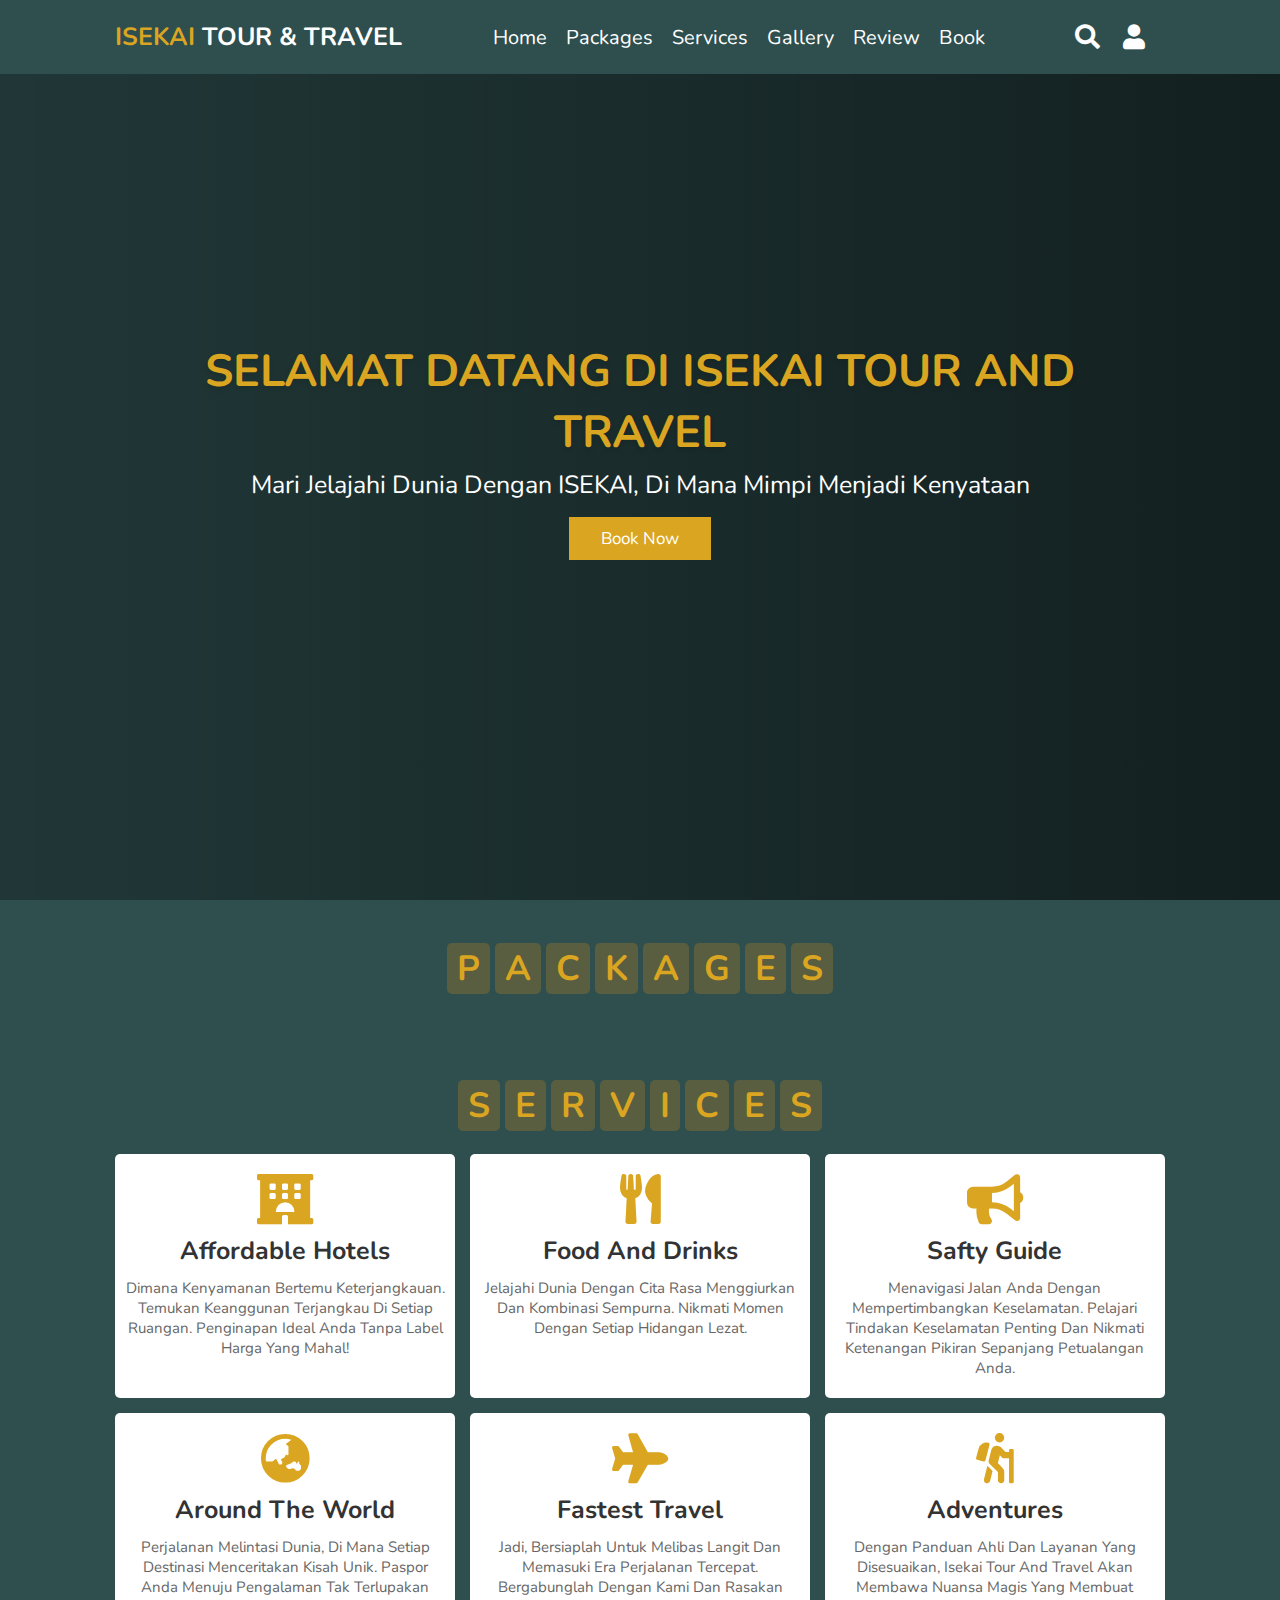
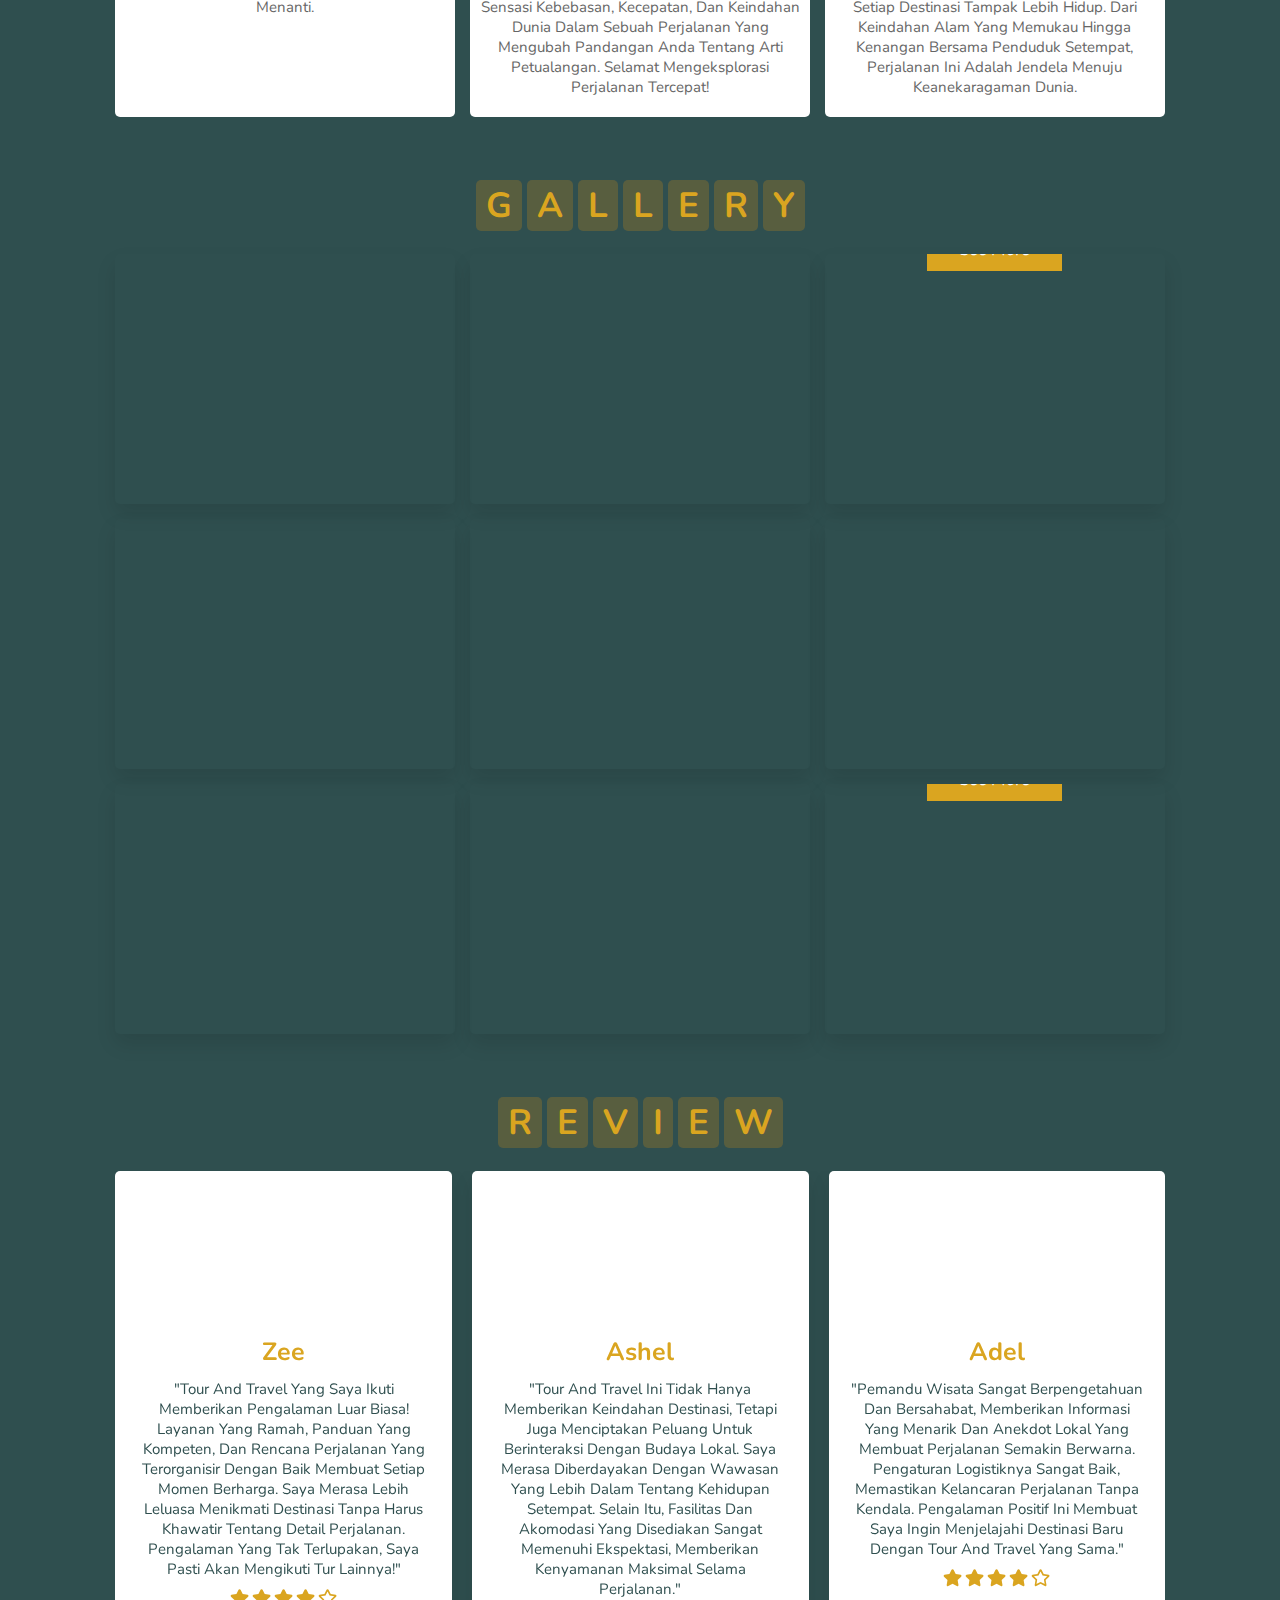
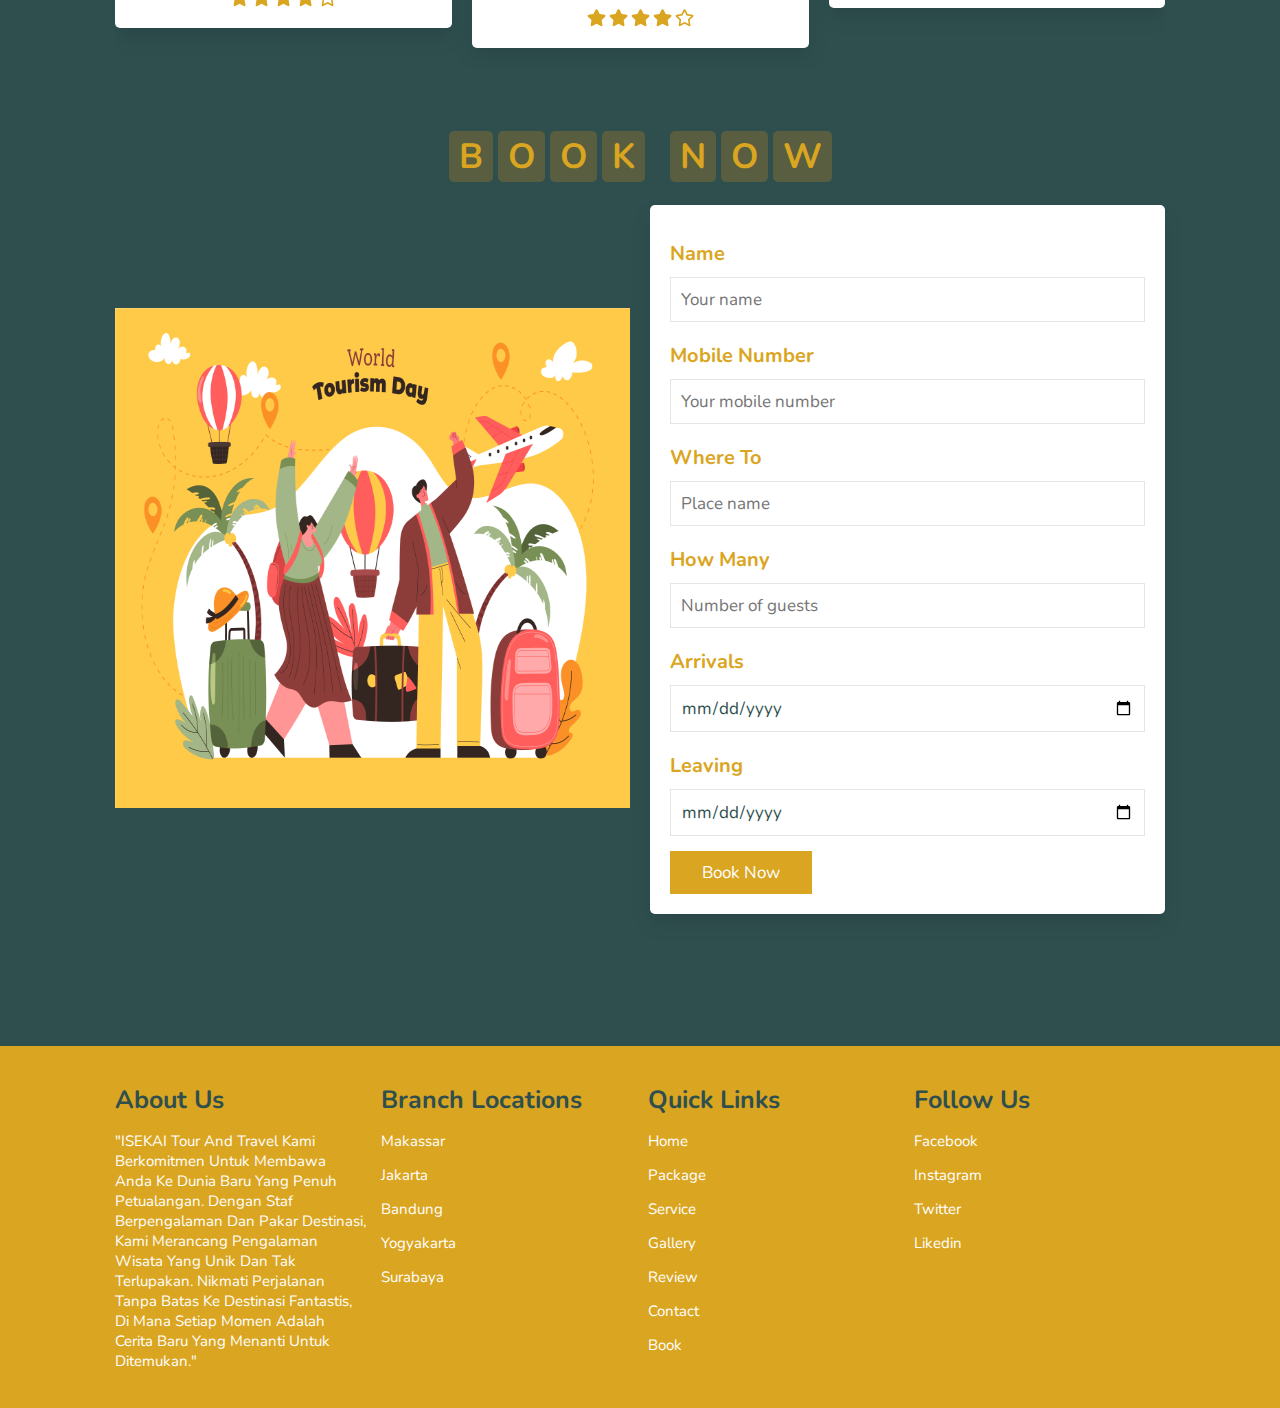
==== commit 169aedaf: "menyempurnakan gambar destinasi" ====
--- a/index.html
+++ b/index.html
@@ -4,7 +4,7 @@
     <meta charset="UTF-8">
     <meta http-equiv="X-UA-Compatible" content="IE=edge">
     <meta name="viewport" content="width=device-width, initial-scale=1.0">
-    <title>isekai tour and travel </title>
+    <title>ISEKAI Tour & Travel </title>
 
     <link
     rel="stylesheet"
@@ -29,14 +29,13 @@
 
         <div id="menu-bar" class="fas fa-bars"></div>
 
-        <a href="#" class="logo"><span>ISEKAI</span> tour&travel</a>
+        <a href="#" class="logo"><span>ISEKAI</span> tour & travel</a>
         <nav class="navbar">
              <a href="#home">home</a>
              <a href="#packages">packages</a>
              <a href="#services">services</a>
              <a href="#gallery">gallery</a>
              <a href="#review">review</a>
-             <a href="#contact">contact</a>
              <a href="#book">book</a>
         </nav>
 
@@ -76,7 +75,7 @@
         
         <h3>Selamat datang di ISEKAI Tour and Travel</h3>
         <p> Mari jelajahi dunia dengan ISEKAI, di mana mimpi menjadi kenyataan</p>
-        <a href="#" class="btn">book now</a>
+        <a href="#book" class="btn">book now</a>
     </div>
 </section>
 
@@ -453,19 +452,19 @@
         <form action="">
              <div class="inputBox">
                   <h3>name</h3>
-                  <input id="name" type="text" placeholder="place name">
+                  <input id="name" type="text" placeholder="Your name">
               </div>
                <div class="inputBox">
                   <h3>mobile number</h3>
-                  <input id="mobile_number" type="text" placeholder="place name">
+                  <input id="mobile_number" type="text" placeholder="Your mobile number">
               </div>
               <div class="inputBox">
                   <h3>where to</h3>
-                  <input id="where_to" type="text" placeholder="place name">
+                  <input id="where_to" type="text" placeholder="Place name">
               </div>
               <div class="inputBox">
                 <h3>how many</h3>
-                <input id="how_many" type="number" placeholder="number of guests">
+                <input id="how_many" type="number" placeholder="Number of guests">
             </div>
             <div class="inputBox">
                 <h3>arrivals</h3>
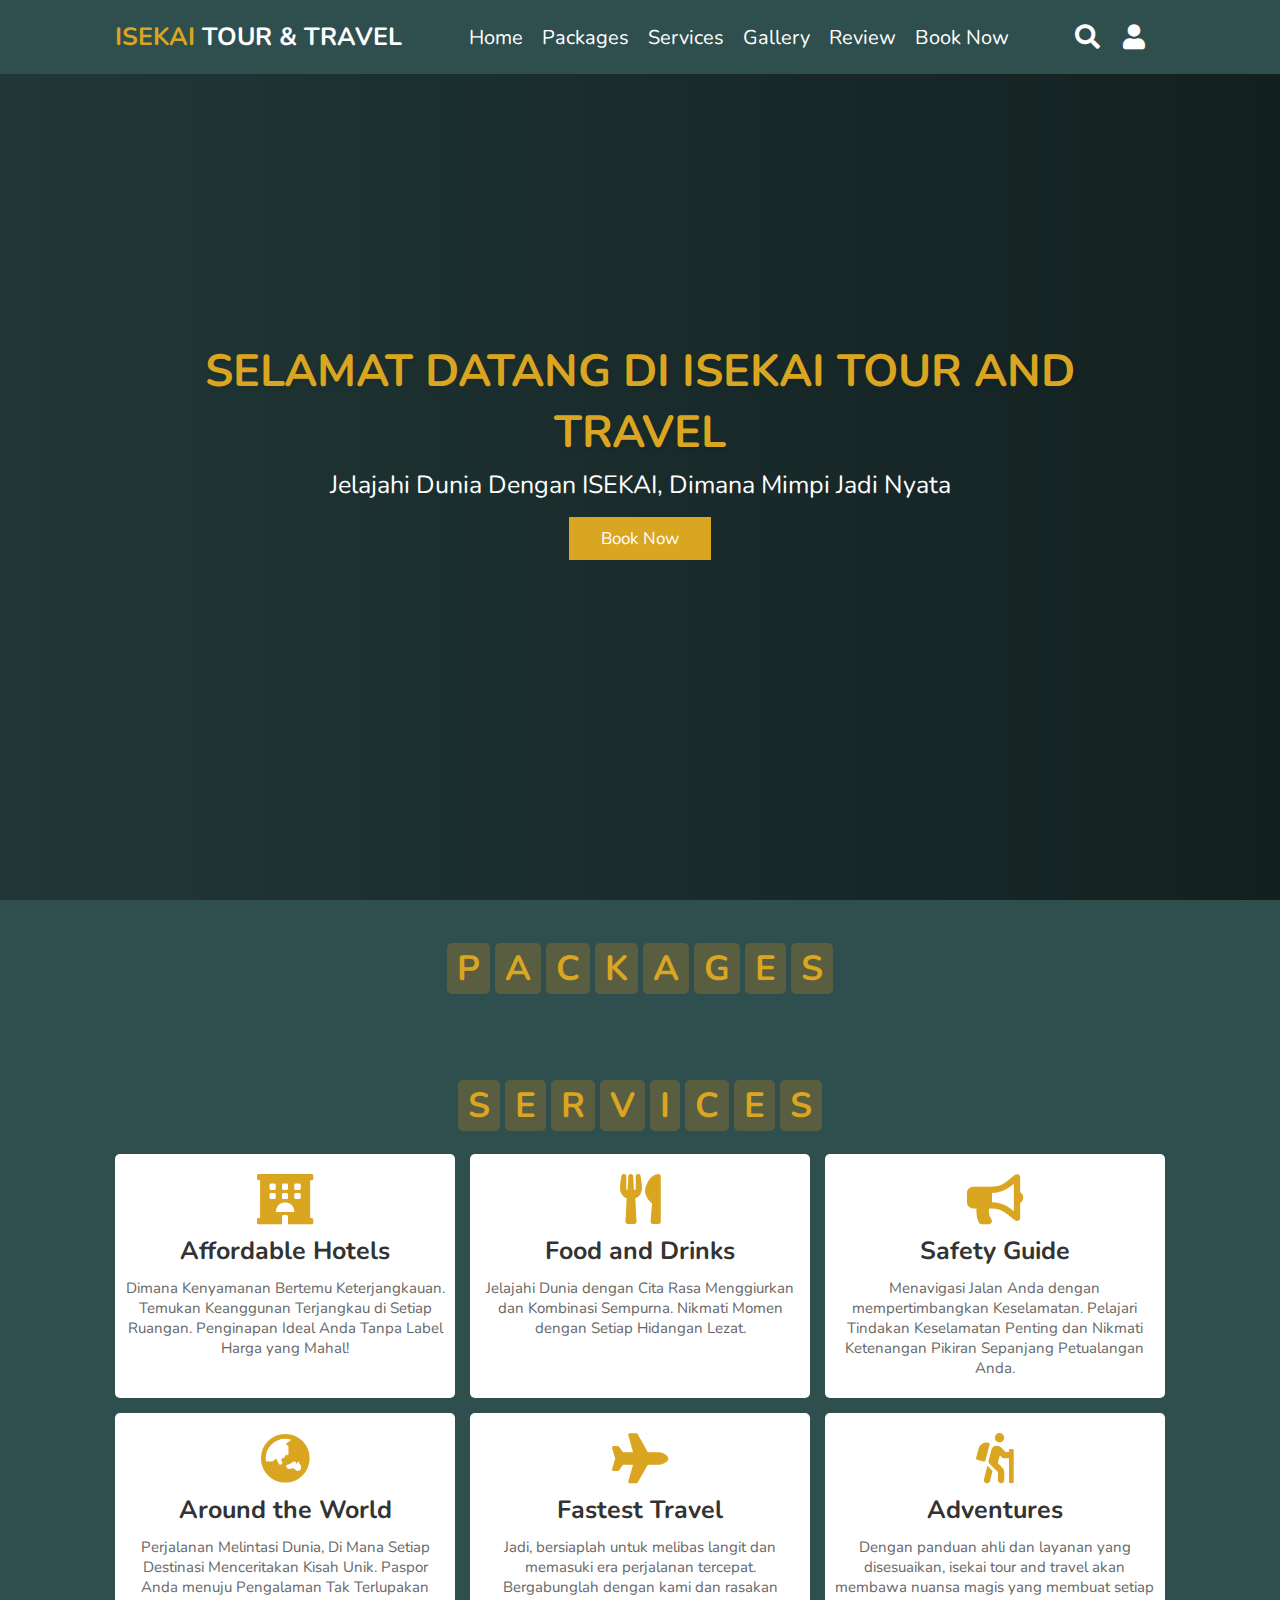
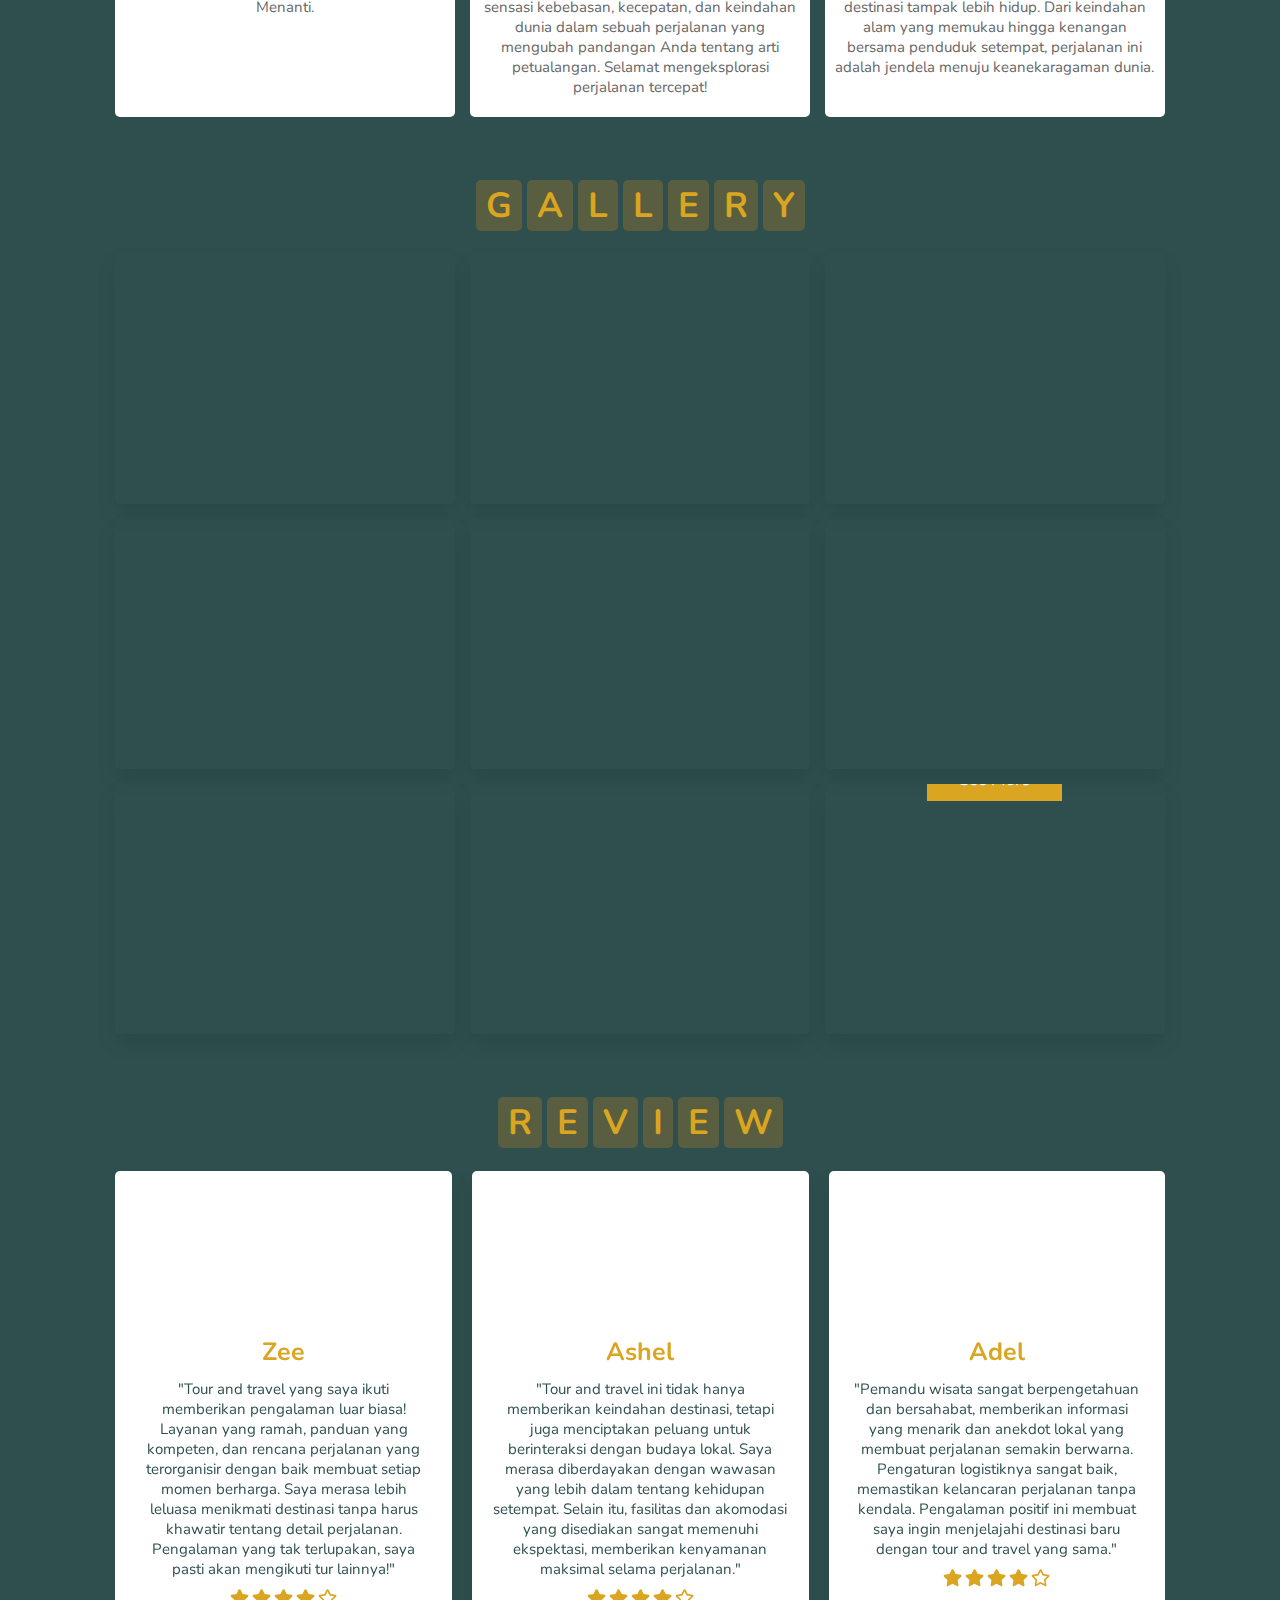
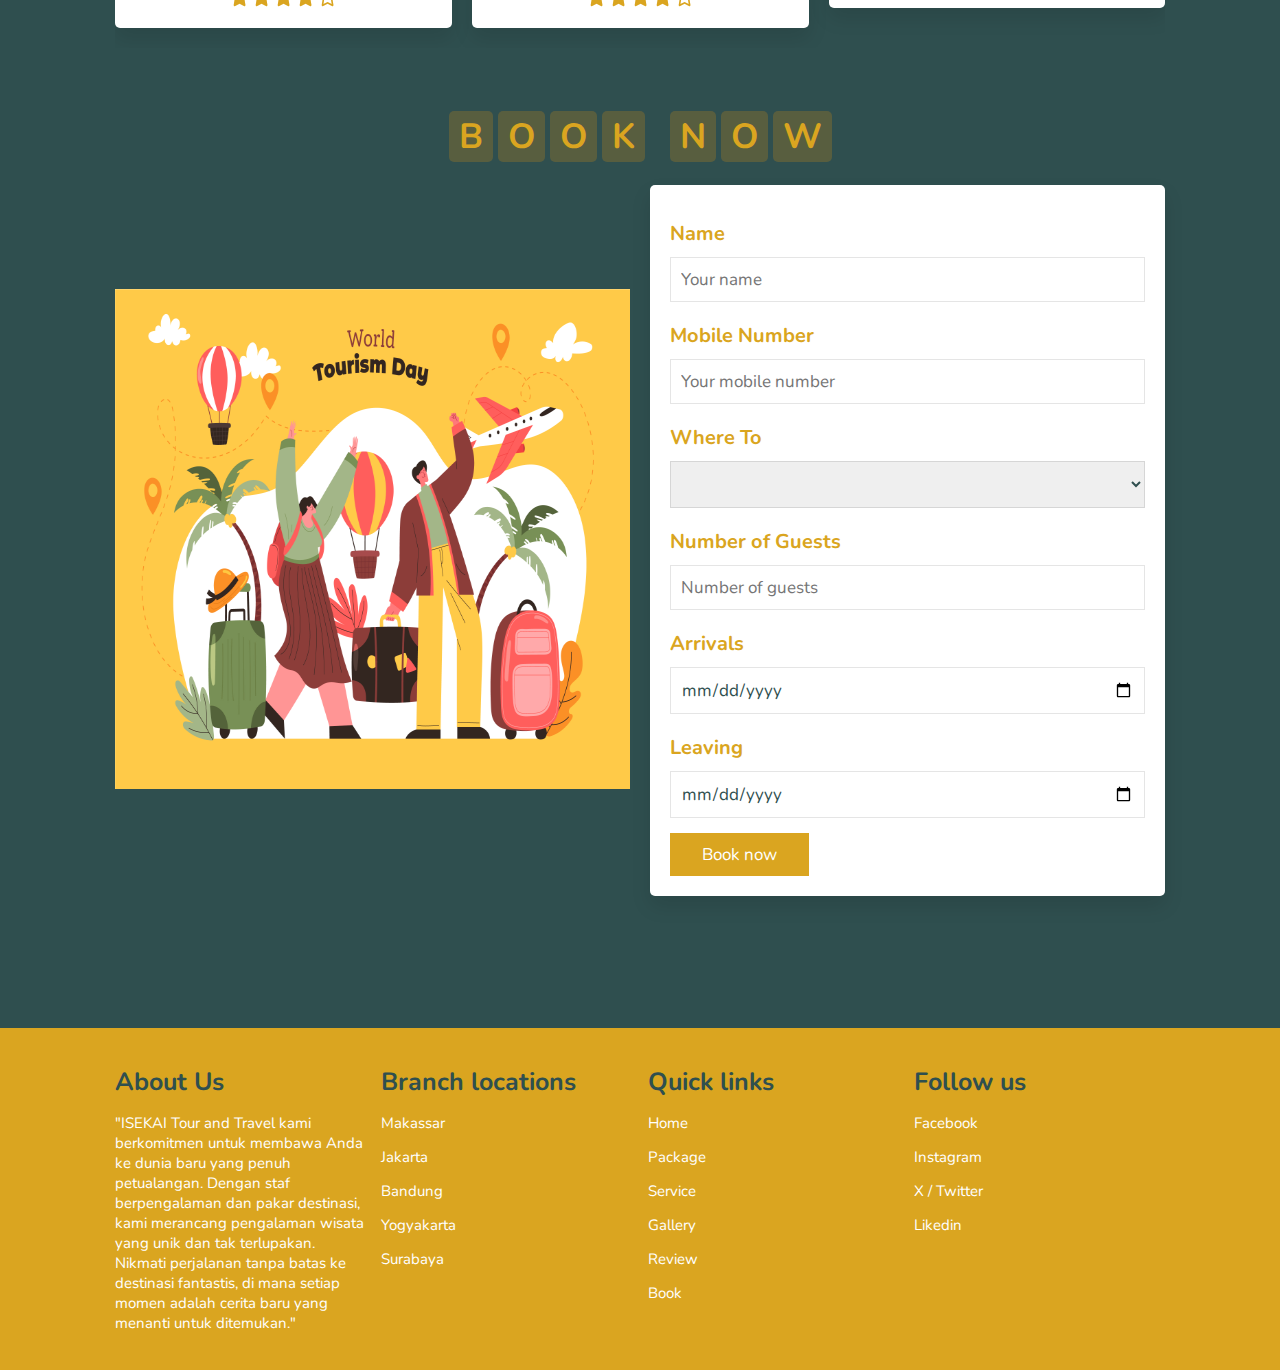
==== commit 8f0544dd: "update book dan stars" ====
--- a/index.html
+++ b/index.html
@@ -29,14 +29,14 @@
 
         <div id="menu-bar" class="fas fa-bars"></div>
 
-        <a href="#" class="logo"><span>ISEKAI</span> tour & travel</a>
+        <a href="#" class="logo"><span>ISEKAI</span> Tour & Travel</a>
         <nav class="navbar">
-             <a href="#home">home</a>
-             <a href="#packages">packages</a>
-             <a href="#services">services</a>
-             <a href="#gallery">gallery</a>
-             <a href="#review">review</a>
-             <a href="#book">book</a>
+             <a href="#home">Home</a>
+             <a href="#packages">Packages</a>
+             <a href="#services">Services</a>
+             <a href="#gallery">Gallery</a>
+             <a href="#review">Review</a>
+             <a href="#book">Book Now</a>
         </nav>
 
         <div class="icons">
@@ -57,14 +57,14 @@
 <div class="login-form-container">
     <i class="fas fa-times" id="form-close"></i>
     <form action="">
-         <h3>login</h3>
-         <input type="email" class="box" placeholder="enter your email">
-         <input type="password" class="box" placeholder="enter your password">
-         <input type="submit" value="login now" class="btn">
+         <h3>Sign In</h3>
+         <input type="email" class="box" placeholder="Enter your email">
+         <input type="password" class="box" placeholder="Enter your password">
+         <input type="submit" value="Login" class="btn">
          <input type="checkbox" id="remember">
-         <label for="remember">Remember me</label>
-         <p>forgrt password? <a href="#">click here</a></p>
-         <p>don't have and account? <a href="#">register now</a></p>
+         <label for="remember"> Remember me</label>
+         <p>Forgot Password? <a href="#">Click Here</a></p>
+         <p>Don't have an account? <a href="#">Register Now</a></p>
     </form>
 </div>
 
@@ -73,9 +73,9 @@
 <section class="home" id="home">
     <div class="content">
         
-        <h3>Selamat datang di ISEKAI Tour and Travel</h3>
-        <p> Mari jelajahi dunia dengan ISEKAI, di mana mimpi menjadi kenyataan</p>
-        <a href="#book" class="btn">book now</a>
+        <h3>Selamat Datang di ISEKAI Tour and Travel</h3>
+        <p> Jelajahi Dunia Dengan ISEKAI, Dimana Mimpi Jadi Nyata</p>
+        <a href="#book" class="btn">Book Now</a>
     </div>
 </section>
 
@@ -88,121 +88,20 @@
 
 <section class="packages" id="packages">
     <h1 class="heading">
-        <span>p</span>
-        <span>a</span>
-        <span>c</span>
-        <span>k</span>
-        <span>a</span>
-        <span>g</span>
-        <span>e</span>
-        <span>s</span>
+        <span>P</span>
+        <span>A</span>
+        <span>C</span>
+        <span>K</span>
+        <span>A</span>
+        <span>G</span>
+        <span>E</span>
+        <span>S</span>
 
     </h1>
 
     <div class="box-container">
-        <!-- <div class="box">
-            <img decoding="async" src="assets/tokyo-cityscape-skyline.jpg" alt="">
-            <div class="content">
-                <h3><i class="fas fa-map-marker-alt"></i> japan </h3>
-                <p>Tokyo, kota megapolitan yang berdenyut dengan kehidupan modern, menyajikan perpaduan unik antara tradisi yang kaya dan inovasi canggih di setiap jalanannya.</p>
-                <div class="stars">
-                    <i class="fas fa-star"></i>
-                    <i class="fas fa-star"></i>
-                    <i class="fas fa-star"></i>
-                    <i class="fas fa-star"></i>
-                    <i class="far fa-star"></i>
-                </div>
-                <div class="price"> Rp 15.000.000 <span>Rp 19.000.000</span></div>
-                <a href="#" class="btn">book now</a>
-            </div>
-        </div>
-
-        <div class="box">
-            <img decoding="async" src="assets/bali.jpg" alt="">
-            <div class="content">
-                <h3><i class="fas fa-map-marker-alt"></i> Bali </h3>
-                <p>Bali, pulau surga tropis, memikat dengan keindahan pantainya yang sangat indah, kebudayaan yang kaya, dan ramahnya penduduk lokal.</p>
-                <div class="stars">
-                    <i class="fas fa-star"></i>
-                    <i class="fas fa-star"></i>
-                    <i class="fas fa-star"></i>
-                    <i class="fas fa-star"></i>
-                    <i class="far fa-star"></i>
-                </div>
-                <div class="price"> Rp 6.000.000 <span>Rp 7.000.000 </span></div>
-                <a href="#" class="btn">book now</a>
-            </div>
-        </div>
-
-        <div class="box">
-            <img decoding="async" src="assets/paris.jpg" alt="">
-            <div class="content">
-                <h3><i class="fas fa-map-marker-alt"></i> Paris </h3>
-                <p>Paris, kota cinta yang ikonik, memukau dengan keindahan arsitektur klasiknya, kehidupan seni yang berkembang, dan nuansa romantis yang tak tertandingi.</p>
-                <div class="stars">
-                    <i class="fas fa-star"></i>
-                    <i class="fas fa-star"></i>
-                    <i class="fas fa-star"></i>
-                    <i class="fas fa-star"></i>
-                    <i class="far fa-star"></i>
-                </div>
-                <div class="price"> Rp 25.000.000  <span>Rp 30.000.000 </span></div>
-                <a href="#" class="btn">book now</a>
-            </div>
-        </div>
-
-        <div class="box">
-            <img decoding="async" src="assets/roma.jpg" alt="">
-            <div class="content">
-                <h3><i class="fas fa-map-marker-alt"></i> Roma </h3>
-                <p>
-                    Roma, kota abadi yang mempesona, mengajak kita untuk menyusuri sejarah dalam setiap jalanannya, dengan arsitektur klasiknya yang megah dan cita rasa kuliner yang autentik.</p>
-                <div class="stars">
-                    <i class="fas fa-star"></i>
-                    <i class="fas fa-star"></i>
-                    <i class="fas fa-star"></i>
-                    <i class="fas fa-star"></i>
-                    <i class="far fa-star"></i>
-                </div>
-                <div class="price"> Rp 14.000.000  <span>Rp 20.000.000 </span></div>
-                <a href="#" class="btn">book now</a>
-            </div>
-        </div>
-
-        <div class="box">
-            <img decoding="async" src="assets/newyork.jpg" alt="">
-            <div class="content">
-                <h3><i class="fas fa-map-marker-alt"></i> London </h3>
-                <p>
-                    New York, kota yang tidak pernah tidur, memikat dengan gedung pencakar langit menjulang tinggi, energi yang tak terbatas, dan keanekaragaman budaya yang membentuk jiwa kota ini.</p>
-                <div class="stars">
-                    <i class="fas fa-star"></i>
-                    <i class="fas fa-star"></i>
-                    <i class="fas fa-star"></i>
-                    <i class="fas fa-star"></i>
-                    <i class="far fa-star"></i>
-                </div>
-                <div class="price"> Rp 4.000.000  <span>Rp 5.000.000 </span></div>
-                <a href="#" class="btn">book now</a>
-            </div>
-        </div>
-
-        <div class="box">
-            <img decoding="async" src="assets/chezky.jpg" alt="">
-            <div class="content">
-                <h3><i class="fas fa-map-marker-alt"></i> Praha </h3>
-                <p>Praha, ibukota Republik Ceko, memukau dengan keindahan arsitektur barok dan gotiknya, sungai Vltava yang membelah kota, dan pesona romantika yang tak terlupakan.</p>
-                <div class="stars">
-                    <i class="fas fa-star"></i>
-                    <i class="fas fa-star"></i>
-                    <i class="fas fa-star"></i>
-                    <i class="fas fa-star"></i>
-                    <i class="far fa-star"></i>
-                </div>
-                <div class="price"> Rp34.000.000 <span>Rp 40.000.000</span></div>
-                <a href="#" class="btn">book now</a>
-            </div>
-        </div> -->
+<!-- lokasi destinasi -->
+
     </div>
 </section>
 
@@ -213,45 +112,45 @@
 
 <section class="services" id="services">
     <h1 class="heading">
-        <span>s</span>
-        <span>e</span>
-        <span>r</span>
-        <span>v</span>
-        <span>i</span>
-        <span>c</span>
-        <span>e</span>
-        <span>s</span>
+        <span>S</span>
+        <span>E</span>
+        <span>R</span>
+        <span>V</span>
+        <span>I</span>
+        <span>C</span>
+        <span>E</span>
+        <span>S</span>
     </h1>
 
     <div class="box-container">
         <div class="box">
             <i class="fas fa-hotel"></i>
-                <h3>affordable hotels</h3>
+                <h3>Affordable Hotels</h3>
                 <p>Dimana Kenyamanan Bertemu Keterjangkauan. Temukan Keanggunan Terjangkau di Setiap Ruangan. Penginapan Ideal Anda Tanpa Label Harga yang Mahal!</p>
         </div>
         <div class="box">
             <i class="fas fa-utensils"></i>
-                <h3>food and drinks</h3>
+                <h3>Food and Drinks</h3>
                 <p>Jelajahi Dunia dengan Cita Rasa Menggiurkan dan Kombinasi Sempurna. Nikmati Momen dengan Setiap Hidangan Lezat.</p>
         </div>
         <div class="box">
             <i class="fas fa-bullhorn"></i>
-                <h3>safty guide</h3>
+                <h3>Safety Guide</h3>
                 <p>Menavigasi Jalan Anda dengan mempertimbangkan Keselamatan. Pelajari Tindakan Keselamatan Penting dan Nikmati Ketenangan Pikiran Sepanjang Petualangan Anda.</p>
         </div>
         <div class="box">
             <i class="fas fa-globe-asia"></i>
-                <h3>around the world</h3>
+                <h3>Around the World</h3>
                 <p>Perjalanan Melintasi Dunia, Di Mana Setiap Destinasi Menceritakan Kisah Unik. Paspor Anda menuju Pengalaman Tak Terlupakan Menanti.</p>
         </div>
         <div class="box">
             <i class="fas fa-plane"></i>
-                <h3>fastest travel</h3>
+                <h3>Fastest Travel</h3>
                 <p>Jadi, bersiaplah untuk melibas langit dan memasuki era perjalanan tercepat. Bergabunglah dengan kami dan rasakan sensasi kebebasan, kecepatan, dan keindahan dunia dalam sebuah perjalanan yang mengubah pandangan Anda tentang arti petualangan. Selamat mengeksplorasi perjalanan tercepat!</p>
         </div>
         <div class="box">
             <i class="fas fa-hiking"></i>
-                <h3>adventures</h3>
+                <h3>Adventures</h3>
                 <p>Dengan panduan ahli dan layanan yang disesuaikan, isekai tour and travel akan membawa nuansa magis yang membuat setiap destinasi tampak lebih hidup. Dari keindahan alam yang memukau hingga kenangan bersama penduduk setempat, perjalanan ini adalah jendela menuju keanekaragaman dunia.</p>
         </div>
     </div>
@@ -264,13 +163,13 @@
 
 <section class="gallery" id="gallery">
     <h1 class="heading">
-        <span>g</span>
-        <span>a</span>
-        <span>l</span>
-        <span>l</span>
-        <span>e</span>
-        <span>r</span>
-        <span>y</span>
+        <span>G</span>
+        <span>A</span>
+        <span>L</span>
+        <span>L</span>
+        <span>E</span>
+        <span>R</span>
+        <span>Y</span>
     </h1>
 
 
@@ -278,74 +177,74 @@
     <div class="box">
         <img decoding="async" src="assets/tr1.jpg" alt="">
         <div class="content">
-            <h3>amazing places</h3>
+            <h3>Amazing Places</h3>
             <p>Mengelilingi keajaiban sejarah dan keindahan arsitektur di Roma bersama tour and travel, sebuah pengalaman yang tak terlupakan.</p>
-            <a href="#" class="btn">see more</a>
+            <a href="#" class="btn">See More</a>
         </div>
     </div>
     <div class="box">
         <img decoding="async" src="assets/tr2.jpg" alt="">
         <div class="content">
-            <h3>amazing places</h3>
+            <h3>Amazing Places</h3>
             <p>
                 "Menikmati pesona romantisme Paris melalui perjalanan yang diselenggarakan oleh tour and travel, suatu pengalaman yang memikat hati.</p>
-            <a href="#" class="btn">see more</a>
+            <a href="#" class="btn">See More</a>
         </div>
     </div>
     <div class="box">
         <img decoding="async" src="assets/tr3.jpg" alt="">
         <div class="content">
-            <h3>amazing places</h3>
+            <h3>Amazing Places</h3>
             <p>Merasakan pesona spiritual dan keindahan alam Nusa Penida melalui perjalanan ajaib bersama tour and travel, sebuah pengalaman yang menghubungkan dengan kekayaan budaya dan kealamian pulau ini.</p>
-            <a href="#" class="btn">see more</a>
+            <a href="#" class="btn">See More</a>
         </div>
     </div>
     <div class="box">
         <img decoding="async" src="assets/tr4.jpg" alt="">
         <div class="content">
-            <h3>amazing places</h3>
+            <h3>Amazing Places</h3>
             <p>Menyelami kehidupan futuristik dan keunikan budaya di Tokyo melalui tour and travel, suatu petualangan yang menghadirkan keajaiban modern dan tradisional.</p>
-            <a href="#" class="btn">see more</a>
+            <a href="#" class="btn">See More</a>
         </div>
     </div>
     <div class="box">
         <img decoding="async" src="assets/tr5.jpg" alt="">
         <div class="content">
-            <h3>amazing places</h3>
+            <h3>Amazing Places</h3>
             <p>Menjelajahi pesona kota Amsterdam yang penuh warna dan keindahan alamnya melalui layanan tour and travel, suatu perjalanan yang memukau dan memikat jiwa.</p>
-            <a href="#" class="btn">see more</a>
+            <a href="#" class="btn">See More</a>
         </div>
     </div>
     <div class="box">
         <img decoding="async" src="assets/tr6.jpg" alt="">
         <div class="content">
-            <h3>amazing places</h3>
+            <h3>Amazing Places</h3>
             <p>Menyaksikan gemerlapnya kota New York dengan skyline yang megah, bersama tour and travel untuk pengalaman tak terlupakan di pusat kreativitas dan kehidupan perkotaan.</p>
-            <a href="#" class="btn">see more</a>
+            <a href="#" class="btn">See More</a>
         </div>
     </div>
     <div class="box">
         <img decoding="async" src="assets/tr7.jpg" alt="">
         <div class="content">
-            <h3>amazing places</h3>
+            <h3>Amazing Places</h3>
             <p>Menyelami hiruk-pikuk kota Tokyo, dari gemerlapnya pusat perbelanjaan hingga ketenangan taman-taman tradisional, bersama tour and travel untuk merasakan keajaiban kontras dalam satu perjalanan.</p>
-            <a href="#" class="btn">see more</a>
+            <a href="#" class="btn">See More</a>
         </div>
     </div>
     <div class="box">
         <img decoding="async" src="assets/tr8.jpg" alt="">
         <div class="content">
-            <h3>amazing places</h3>
+            <h3>Amazing Places</h3>
             <p>Menyusuri kecantikan alam Thailand, menjelajahi kuil-kuil megah, dan menikmati kelezatan masakan lokal bersama tour and travel, sebuah petualangan yang memperkaya jiwa di tanah Thai.</p>
-            <a href="#" class="btn">see more</a>
+            <a href="#" class="btn">See More</a>
         </div>
     </div>
     <div class="box">
         <img decoding="async" src="assets/tr9.jpg" alt="">
         <div class="content">
-            <h3>amazing places</h3>
+            <h3>Amazing Places</h3>
             <p>Menemukan surga bawah laut dan keindahan pulau tersembunyi di Raja Ampat, melalui petualangan eksploratif bersama tour and travel yang membuka pintu ke keajaiban alam yang belum tersentuh.</p>
-            <a href="#" class="btn">see more</a>
+            <a href="#" class="btn">See More</a>
         </div>
     </div>
 </div>
@@ -357,12 +256,12 @@
 
 <section class="review" id="review">
     <h1 class="heading">
-        <span>r</span>
-        <span>e</span>
-        <span>v</span>
-        <span>i</span>
-        <span>e</span>
-        <span>w</span>
+        <span>R</span>
+        <span>E</span>
+        <span>V</span>
+        <span>I</span>
+        <span>E</span>
+        <span>W</span>
     </h1>
     <div class="swiper mySwiper review-slider">
         <div class="swiper-wrapper wrapper">
@@ -434,14 +333,14 @@
 
 <section class="book" id="book">
     <h1 class="heading">
-        <span>b</span>
-        <span>o</span>
-        <span>o</span>
-        <span>k</span>
+        <span>B</span>
+        <span>O</span>
+        <span>O</span>
+        <span>K</span>
         <span class="space"></span>
-        <span>n</span>
-        <span>o</span>
-        <span>w</span>
+        <span>N</span>
+        <span>O</span>
+        <span>W</span>
     </h1>
     <div class="row">
 
@@ -451,30 +350,32 @@
 
         <form action="">
              <div class="inputBox">
-                  <h3>name</h3>
+                  <h3>Name</h3>
                   <input id="name" type="text" placeholder="Your name">
               </div>
                <div class="inputBox">
-                  <h3>mobile number</h3>
+                  <h3>Mobile Number</h3>
                   <input id="mobile_number" type="text" placeholder="Your mobile number">
               </div>
               <div class="inputBox">
-                  <h3>where to</h3>
-                  <input id="where_to" type="text" placeholder="Place name">
+                  <h3>Where To</h3>
+                  <select id="where_to">  
+                    
+                </select>
               </div>
               <div class="inputBox">
-                <h3>how many</h3>
+                <h3>Number of Guests</h3>
                 <input id="how_many" type="number" placeholder="Number of guests">
             </div>
             <div class="inputBox">
-                <h3>arrivals</h3>
+                <h3>Arrivals</h3>
                 <input id="arrivals" type="date">
             </div>
             <div class="inputBox">
-                <h3>leaving</h3>
+                <h3>Leaving</h3>
                 <input id="leaving" type="date">
             </div>
-            <input onclick="booking()" type="button" class="btn" value="book now">
+            <input onclick="booking()" type="button" class="btn" value="Book now">
         </form>
     </div>
 </section>
@@ -497,12 +398,12 @@
 <section class="footer">
     <div class="box-container">
         <div class="box">
-            <h3>about us</h3>
+            <h3>About Us</h3>
             <p>
                 "ISEKAI Tour and Travel kami berkomitmen untuk membawa Anda ke dunia baru yang penuh petualangan. Dengan staf berpengalaman dan pakar destinasi, kami merancang pengalaman wisata yang unik dan tak terlupakan. Nikmati perjalanan tanpa batas ke destinasi fantastis, di mana setiap momen adalah cerita baru yang menanti untuk ditemukan."</p>
         </div>
         <div class="box">
-            <h3>branch locations</h3>
+            <h3>Branch locations</h3>
             <a href="#">Makassar</a>
             <a href="#">Jakarta</a>
             <a href="#">Bandung</a>
@@ -510,21 +411,20 @@
             <a href="#">Surabaya</a>
         </div>
         <div class="box">
-            <h3>quick links</h3>
-            <a href="#">home</a>
-            <a href="#">package</a>
-            <a href="#">service</a>
-            <a href="#">gallery</a>
-            <a href="#">review</a>
-            <a href="#">contact</a>
-            <a href="#">book</a>
-        </div>
-        <div class="box">
-            <h3>follow us</h3>
-            <a href="#">facebook</a>
-            <a href="#">instagram</a>
-            <a href="#">twitter</a>
-            <a href="#">likedin</a>
+            <h3>Quick links</h3>
+            <a href="#">Home</a>
+            <a href="#">Package</a>
+            <a href="#">Service</a>
+            <a href="#">Gallery</a>
+            <a href="#">Review</a>
+            <a href="#">Book</a>
+        </div>
+        <div class="box">
+            <h3>Follow us</h3>
+            <a href="#">Facebook</a>
+            <a href="#">Instagram</a>
+            <a href="#">X / Twitter</a>
+            <a href="#">Likedin</a>
         </div>
     </div>
   
--- a/css/style.css
+++ b/css/style.css
@@ -10,7 +10,6 @@
     margin: 0;
     padding: 0;
     box-sizing: border-box;
-    text-transform: capitalize;
     outline: none;
     border: none;
     text-decoration: none;
@@ -304,7 +303,8 @@
 
 }
 
-.book .row form .inputBox input{
+.book .row form .inputBox input,
+.book .row form .inputBox select {
     width: 100%;
     padding:1rem;
     border:.1rem solid rgba(0,0,0,.1);
@@ -312,6 +312,7 @@
     color:#2f4f4f;
     text-transform: none;
 }
+
 
 .book .row form .inputBox h3{
     font-size: 2rem;
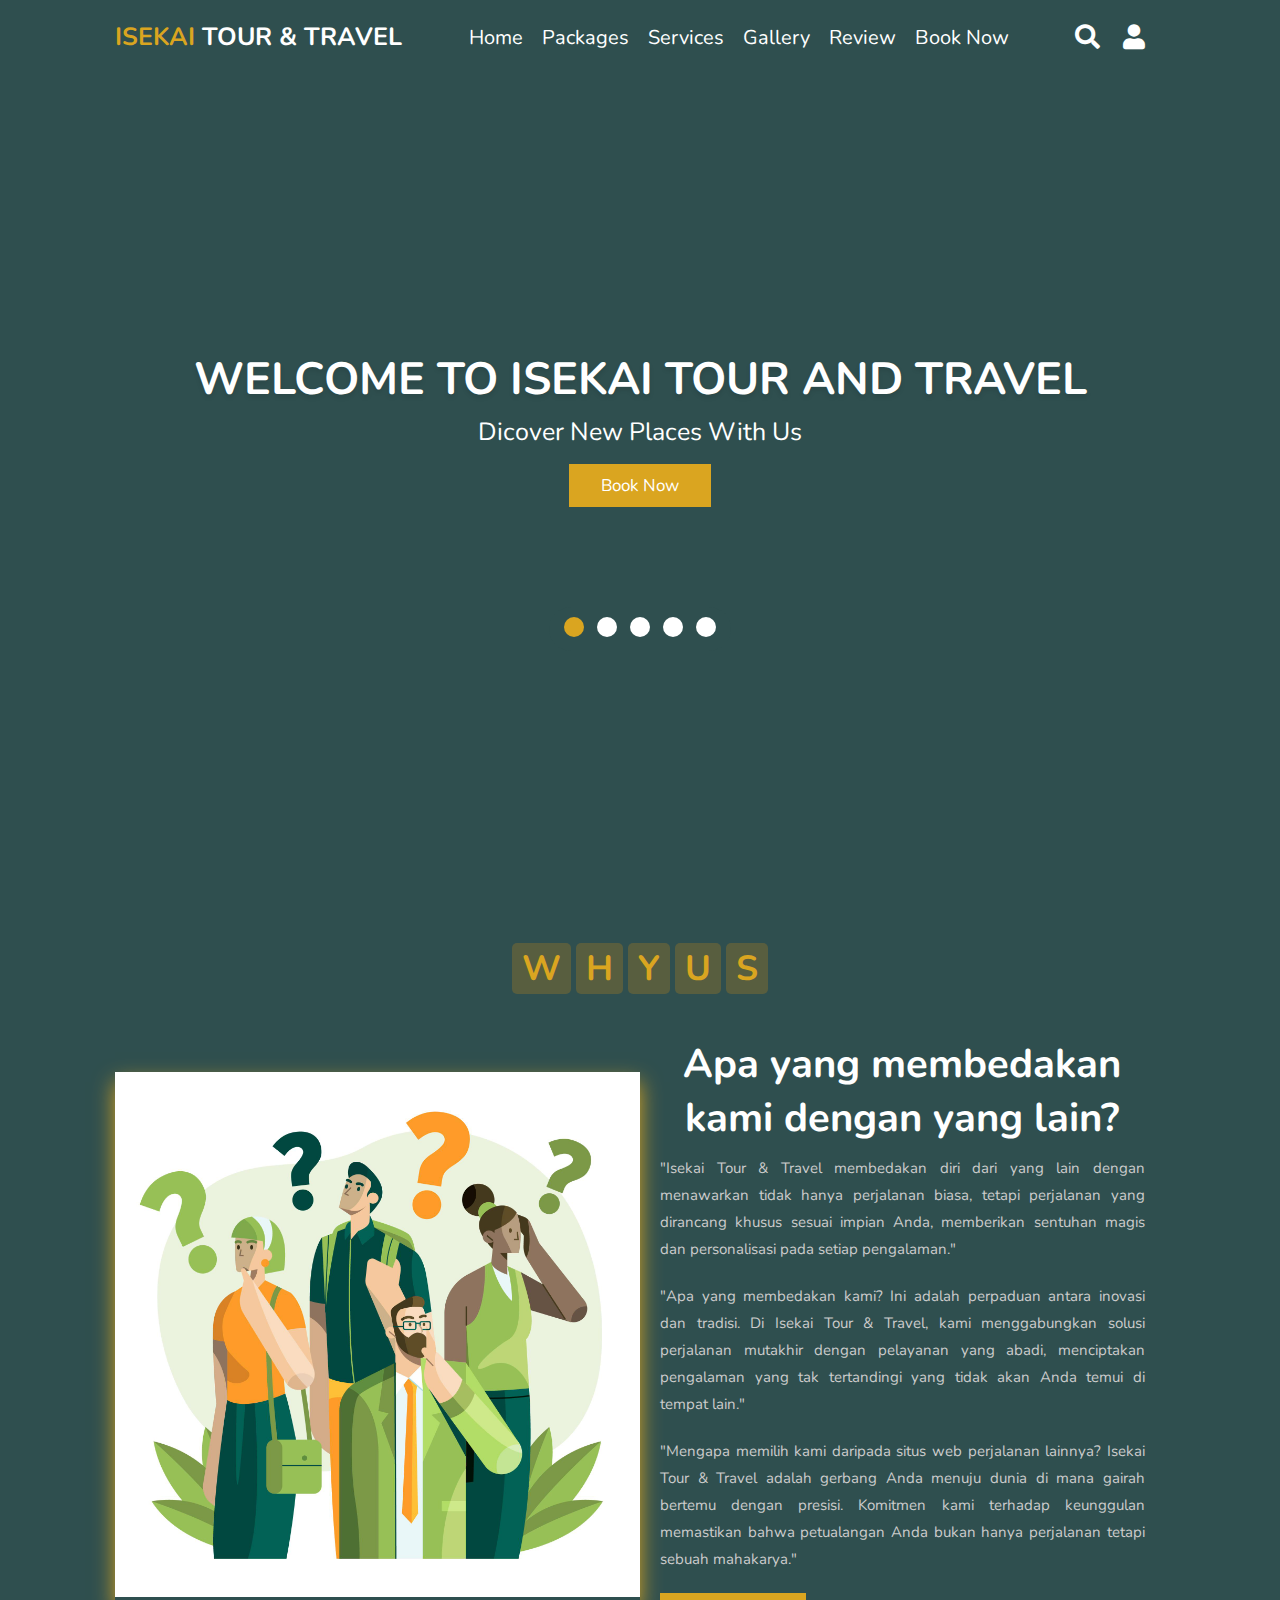
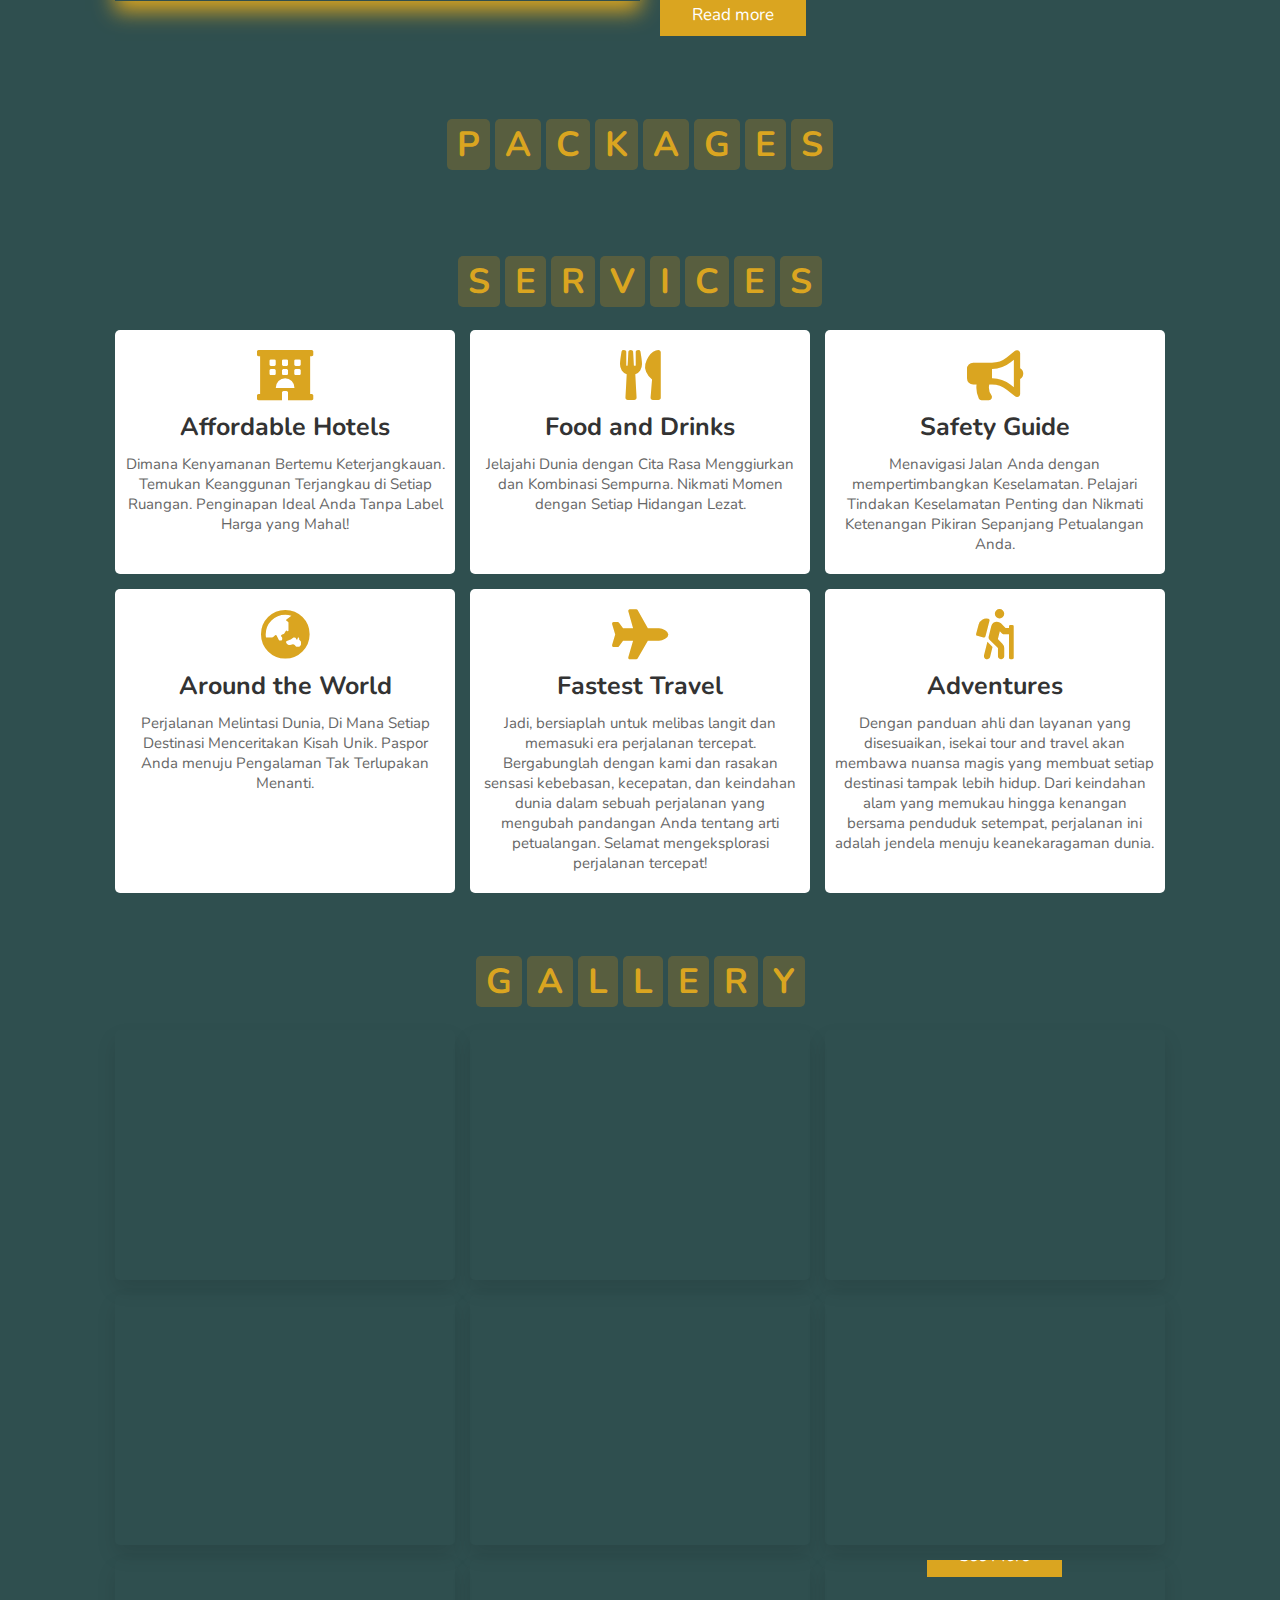
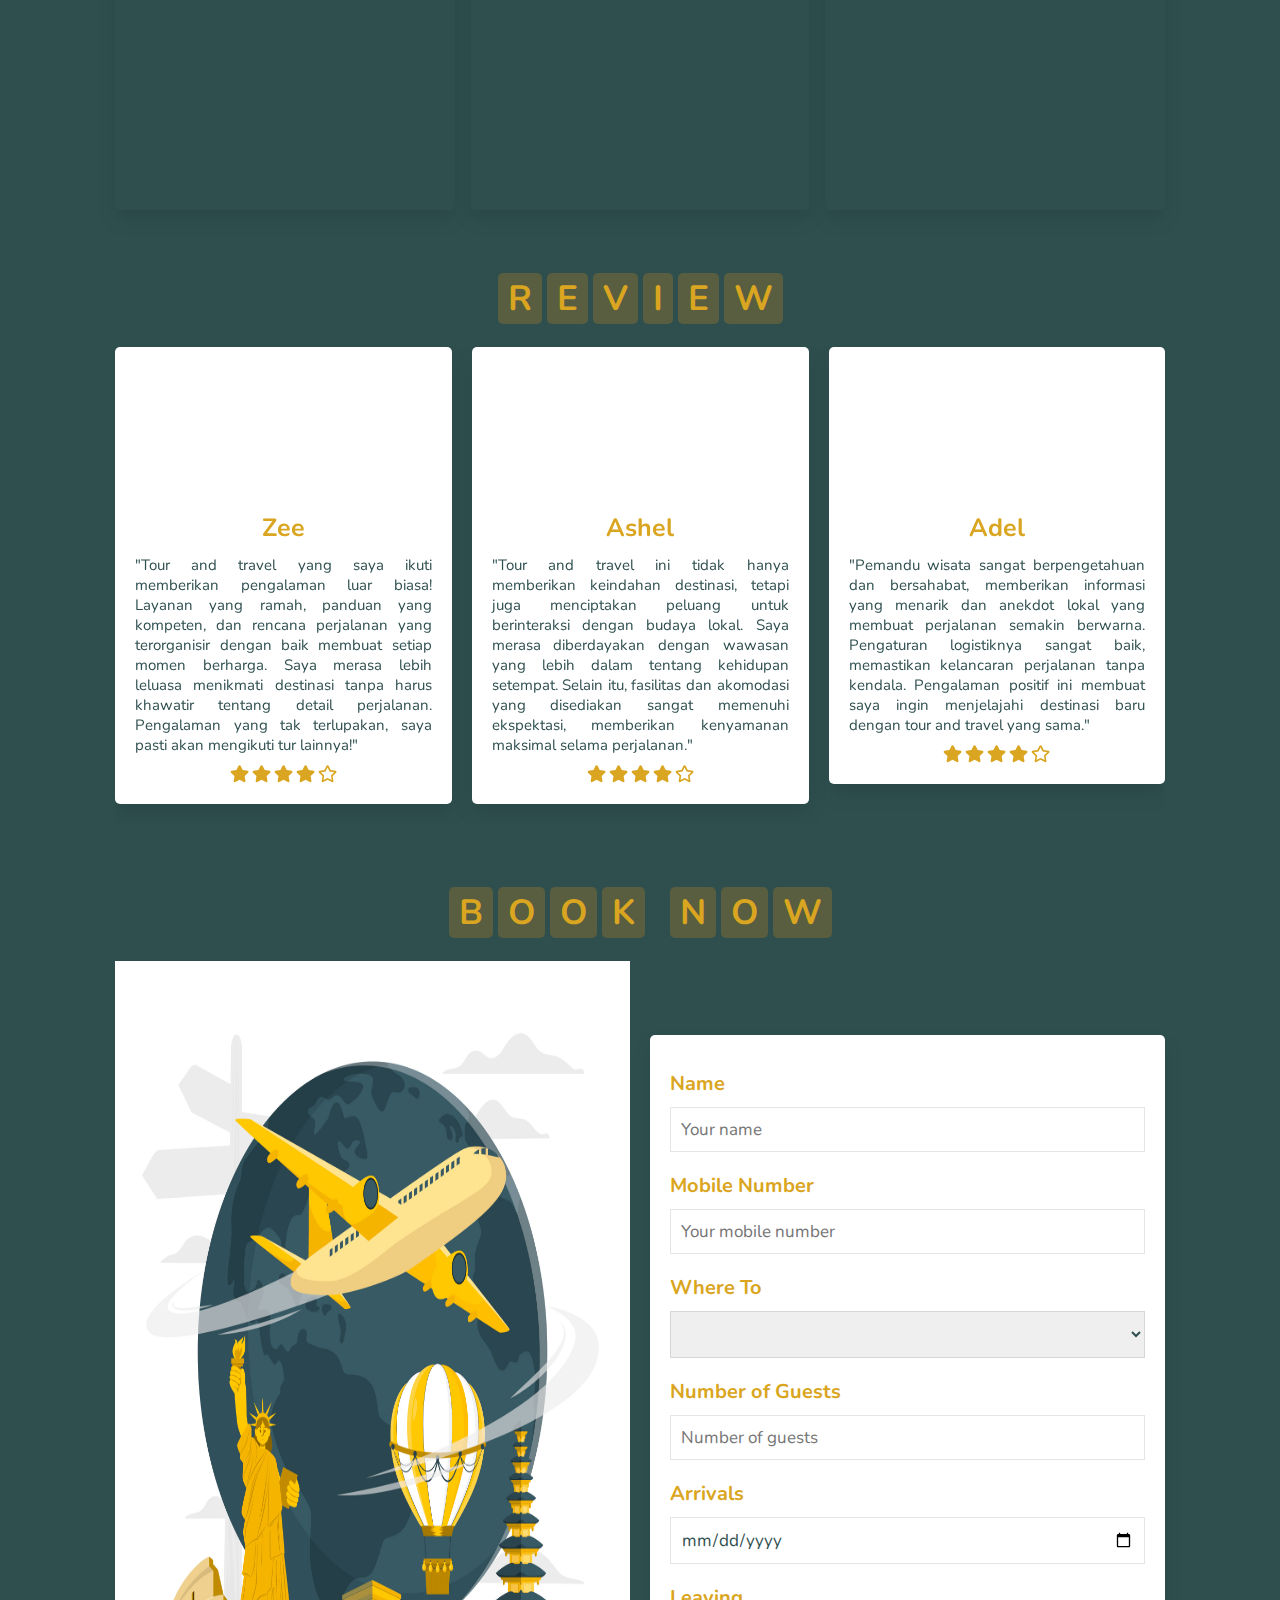
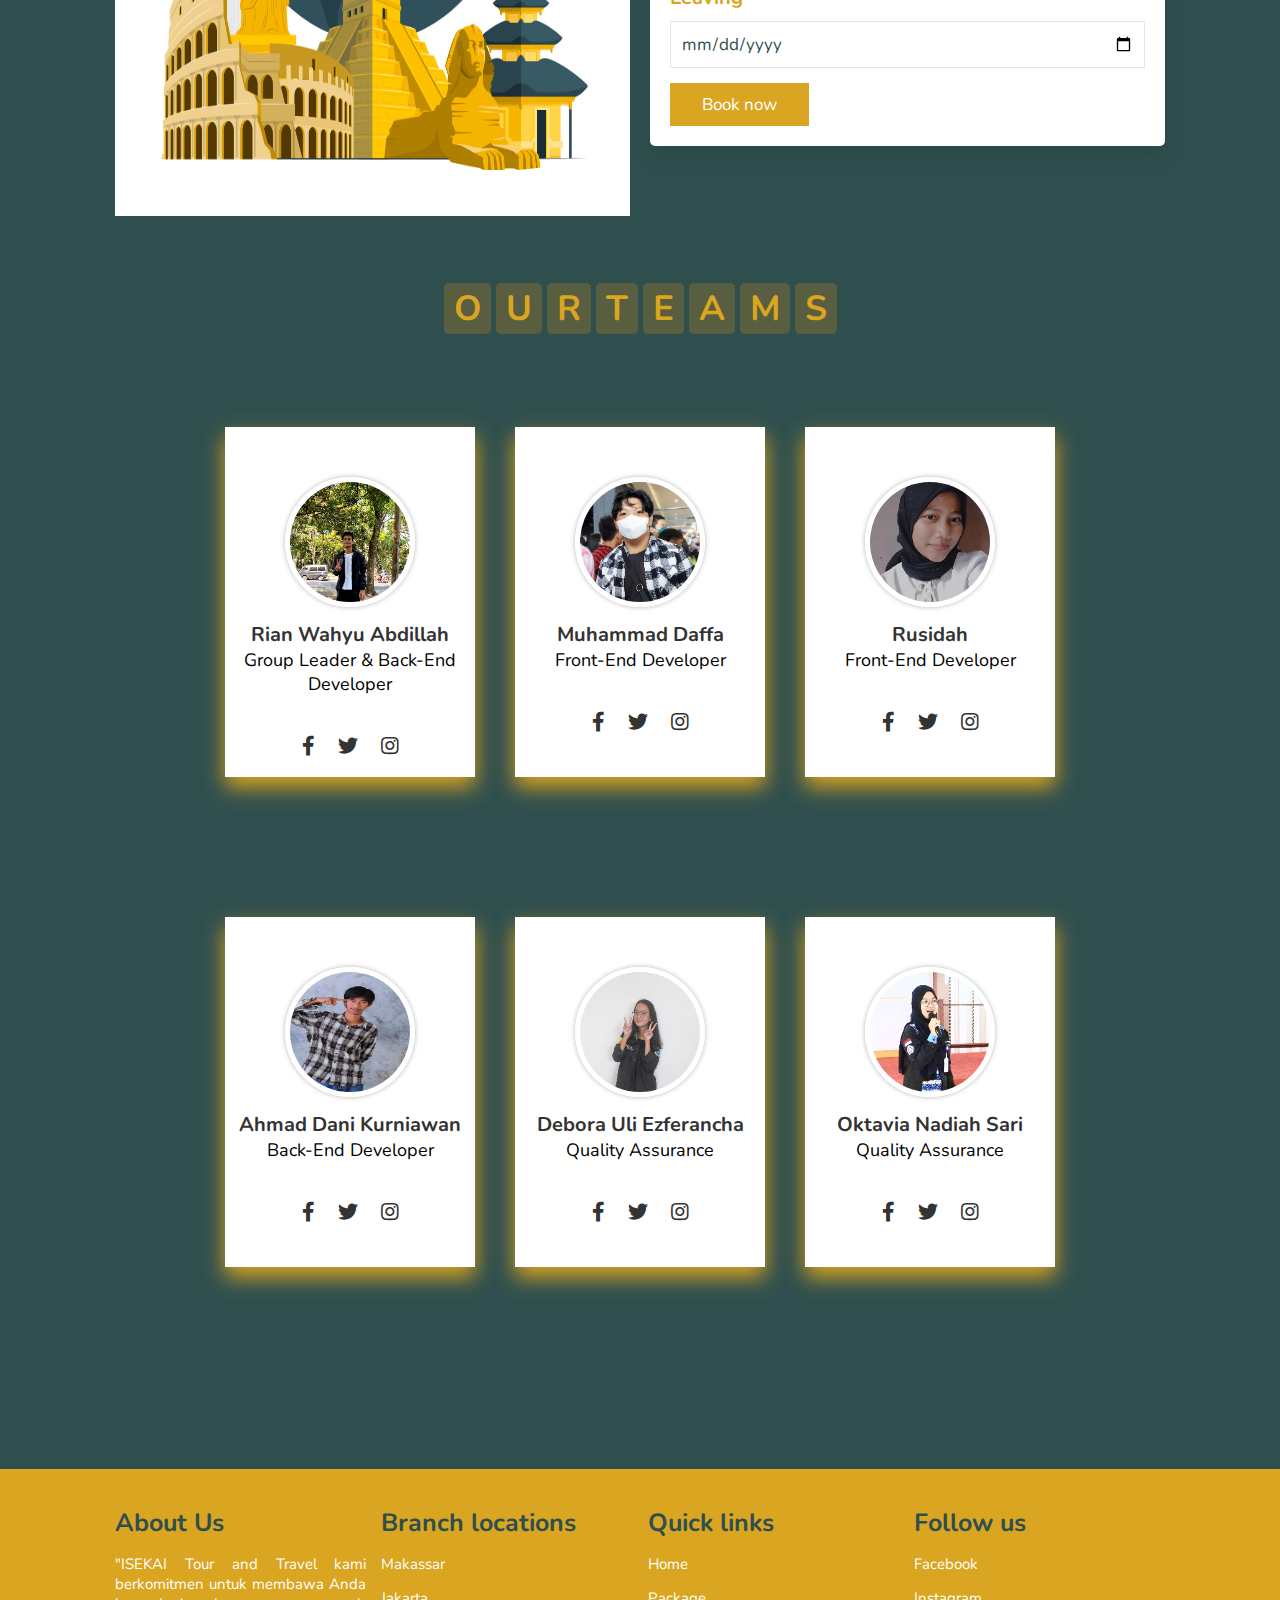
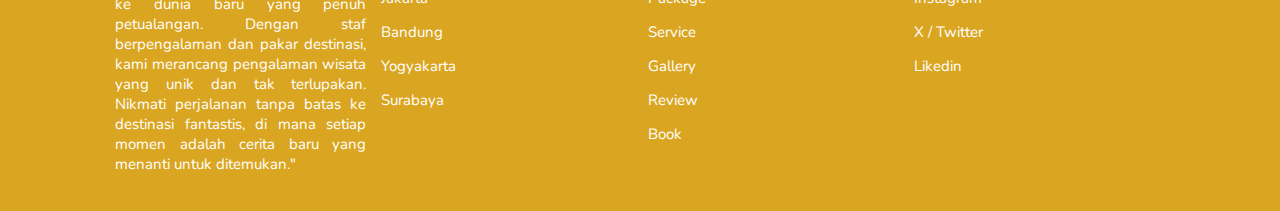
==== commit 4b423197: "update tampilan" ====
--- a/index.html
+++ b/index.html
@@ -72,19 +72,48 @@
 
 <section class="home" id="home">
     <div class="content">
-        
-        <h3>Selamat Datang di ISEKAI Tour and Travel</h3>
-        <p> Jelajahi Dunia Dengan ISEKAI, Dimana Mimpi Jadi Nyata</p>
+        <h3>Welcome to ISEKAI Tour and Travel</h3>
+        <p>Dicover New Places With Us</p>
         <a href="#book" class="btn">Book Now</a>
     </div>
-</section>
-
-
-
-
-
-
-
+
+    <div class="controls">
+        <span class="vid-btn active" data-src="assets/vid-3.mp4"></span>
+        <span class="vid-btn" data-src="assets/vid-1.mp4"></span>
+        <span class="vid-btn" data-src="assets/vid-2.mp4"></span>
+        <span class="vid-btn" data-src="assets/vid-4.mp4"></span>
+        <span class="vid-btn" data-src="assets/vid-5.mp4"></span>
+    </div>
+
+    <div class="video-container">
+        <video src="asset/vid-3.mp4" id="video-slider" loop autoplay muted></video>
+    </div>
+
+</section>
+
+<section class="section whyus" id="whyus">
+    <h1 class="heading">
+        <span>W</span>
+        <span>H</span>
+        <span>Y</span>
+        <span>U</span>
+        <span>S</span>
+    </h1>
+
+    <div class="row">
+        <div class="image">
+            <img decoding="async" src="assets/p0.jpg">
+        </div>
+        <div class="content">
+            <h3>Apa yang membedakan kami dengan yang lain?</h3>
+            <p>"Isekai Tour & Travel membedakan diri dari yang lain dengan menawarkan tidak hanya perjalanan biasa, tetapi perjalanan yang dirancang khusus sesuai impian Anda, memberikan sentuhan magis dan personalisasi pada setiap pengalaman." </p>
+            <p>"Apa yang membedakan kami? Ini adalah perpaduan antara inovasi dan tradisi. Di Isekai Tour & Travel, kami menggabungkan solusi perjalanan mutakhir dengan pelayanan yang abadi, menciptakan pengalaman yang tak tertandingi yang tidak akan Anda temui di tempat lain."</p>
+            <p>"Mengapa memilih kami daripada situs web perjalanan lainnya? Isekai Tour & Travel adalah gerbang Anda menuju dunia di mana gairah bertemu dengan presisi. Komitmen kami terhadap keunggulan memastikan bahwa petualangan Anda bukan hanya perjalanan tetapi sebuah mahakarya." </p>
+            
+            <a href="#" class="btn">Read more</a>
+        </div>
+    </div>
+</section>
 
 <section class="packages" id="packages">
     <h1 class="heading">
@@ -345,7 +374,7 @@
     <div class="row">
 
         <div class="image">
-        <img src="assets/pl.jpg" alt="">    
+        <img src="assets/bookimg.jpg" alt="">    
         </div>
 
         <form action="">
@@ -380,6 +409,118 @@
     </div>
 </section>
 
+<section class="team" id="team">
+    <h1 class="heading">
+        <span>O</span>
+        <span>U</span>
+        <span>R</span>
+        <span>T</span>
+        <span>E</span>
+        <span>A</span>
+        <span>M</span>
+        <span>S</span>
+    </h1>
+    <div class="row">
+
+        <div class="card">
+            <div class="img">
+                <img decoding="async" src="assets/i1.png" alt="">
+            </div>
+            <div class="info">
+                <h3>Rian Wahyu Abdillah</h3>
+                <span>Group Leader & Back-End Developer</span>
+                <div class="icons">
+                    <a href="#" class="fab fa-facebook-f"></a>
+                    <a href="#" class="fab fa-twitter"></a>
+                    <a href="#" class="fab fa-instagram"></a>
+                </div>
+            </div>
+        </div>
+
+        <div class="card">
+            <div class="img">
+                <img decoding="async" src="assets/i2.png" alt="">
+            </div>
+            <div class="info">
+                <h3>Muhammad Daffa</h3>
+                <span>Front-End Developer
+                </span>
+                <div class="icons">
+                    <a href="#" class="fab fa-facebook-f"></a>
+                    <a href="#" class="fab fa-twitter"></a>
+                    <a href="#" class="fab fa-instagram"></a>
+                </div>
+            </div>
+        </div>
+
+
+        <div class="card">
+            <div class="img">
+                <img decoding="async" src="assets/i3.png" alt="">
+            </div>
+            <div class="info">
+                <h3>Rusidah </h3>
+                <span>Front-End Developer</span>
+                <div class="icons">
+                    <a href="#" class="fab fa-facebook-f"></a>
+                    <a href="#" class="fab fa-twitter"></a>
+                    <a href="#" class="fab fa-instagram"></a>
+                </div>
+            </div>
+        </div>
+
+
+        <div class="card">
+            <div class="img">
+                <img decoding="async" src="assets/i4.png" alt="">
+            </div>
+            <div class="info">
+                <h3>Ahmad Dani Kurniawan</h3>
+                <span>Back-End Developer
+                </span>
+                <div class="icons">
+                    <a href="#" class="fab fa-facebook-f"></a>
+                    <a href="#" class="fab fa-twitter"></a>
+                    <a href="#" class="fab fa-instagram"></a>
+                </div>
+            </div>
+        </div>
+
+        <div class="card">
+            <div class="img">
+                <img decoding="async" src="assets/i5.png" alt="">
+            </div>
+            <div class="info">
+                <h3>Debora Uli Ezferancha
+                </h3>
+                <span>Quality Assurance
+                </span>
+                <div class="icons">
+                    <a href="#" class="fab fa-facebook-f"></a>
+                    <a href="#" class="fab fa-twitter"></a>
+                    <a href="#" class="fab fa-instagram"></a>
+                </div>
+            </div>
+        </div>
+
+
+        <div class="card">
+            <div class="img">
+                <img decoding="async" src="assets/i6.png" alt="">
+            </div>
+            <div class="info">
+                <h3>Oktavia Nadiah Sari</h3>
+                <span>Quality Assurance</span>
+                <div class="icons">
+                    <a href="#" class="fab fa-facebook-f"></a>
+                    <a href="#" class="fab fa-twitter"></a>
+                    <a href="#" class="fab fa-instagram"></a>
+                </div>
+            </div>
+        </div>
+    </div>
+</section>
+
 <section class="brand-container">
     <div class="swiper mySwiper brand-slider">
         <div class="swiper-wrapper wrapper">
--- a/css/style.css
+++ b/css/style.css
@@ -65,11 +65,11 @@
 }
 
 header{
-    background-color: darkslategray;
     position:fixed;
     top:0;
     left:0;
     right:0;
+    background:darkslategray;
     z-index: 1000;
     display:flex;
     align-items:center;
@@ -114,7 +114,7 @@
     left: 0;
     right:0;
     padding:1.5rem 2rem;
-    background:transparent;
+    background:darkslategray;
     border-top: .1rem solid rgba(255,255,255,.2);
     display:flex;
     align-items:center;
@@ -242,15 +242,13 @@
 }
 
 .home{
-position: relative;
-height: 100vh;
-width: 100%;
-background-image: linear-gradient(to left, rgba(0,0,0,0.6),rgba(0,0,0,0.3)),url(/asset/lp.jpg) ;
-background-size: cover;
-background-position: bottom center;
-display: flex;
-align-items: center;
-justify-content: flex-start;
+    min-height: 100vh;
+    display: flex;
+    align-items: center;
+    justify-content: center;
+    flex-flow: column;
+    position: relative;
+    z-index: 0;
 }
 
 .home .content{
@@ -259,15 +257,47 @@
 
 .home .content h3{
     font-size: 4.5rem;
-    color: goldenrod;
+    color: #fff;
     text-transform: uppercase;
-    text-shadow: 0 .3rem .5rem rgba(0,0,0,.1);
+    text-shadow: 0 .3rem .5rem rgba(0, 0,0,.1);
 }
 
 .home .content p{
     font-size: 2.5rem;
     color: #fff;
    padding:.5rem 0;
+}
+
+.home .video-container video{
+    position:absolute;
+    top:0;
+    left:0;
+    z-index: -1;
+    height:100%;
+    width:100%;
+    object-fit: cover;
+}
+
+.home .controls{
+    padding:1rem;
+    border-radius: 5rem;
+    background:darkslategray;
+    position:relative;
+    top:10rem;
+}
+
+.home .controls .vid-btn{
+    height:2rem;
+    width: 2rem;
+    display:inline-block;
+    border-radius: 50%;
+    background:#fff;
+    cursor:pointer;
+    margin: 0 .5rem;
+}
+
+.home .controls .vid-btn.active{
+    background:var(--goldenrod);
 }
 
 
@@ -287,7 +317,7 @@
 
 .book .row .image img{
     width: 100%;
-    height: 500px;
+    height: 855px;
 }
 
 .book .row form{
@@ -313,7 +343,6 @@
     text-transform: none;
 }
 
-
 .book .row form .inputBox h3{
     font-size: 2rem;
     padding:1rem 0;
@@ -355,6 +384,7 @@
 }
 
 .packages .box-container .box .content p{
+    text-align: justify;
     font-size:1.7rem;
     color: #666;
     padding:1rem 0;
@@ -403,6 +433,7 @@
 }
 
 .services .box-container .box p{
+    text-align: center;
     font-size: 1.5rem;
     color: #666;
     padding:1rem 0;
@@ -487,6 +518,7 @@
   }
 
   .review .box p{
+    text-align: justify;
     color:darkslategray;
     font-size: 1.5rem;
     padding:1rem 0;
@@ -497,50 +529,93 @@
     font-size: 1.7rem;
   }
 
-.contact .row{
+
+
+  .team{
+    min-height: 100vh;
+    width:100vw;
+    text-align: center;
+    background-color:darkslategray;
+}
+.team .heading{
+    color: #fff;
+}
+
+.team .heading::before,
+.team .heading::after{
+    border-color: #fff;
+}
+.team .row{
     display: flex;
+    align-items: center;
+    justify-content: center;
     flex-wrap: wrap;
-    gap: 1.5rem;
-}
-
-.contact .row .img{
-    flex: 1 1 35rem;
-}
-
-.contact .row .img img{
-    width: 100%;
-    height:500px;
-}
-
-.contact .row form{
-    flex: 1 1 35rem;
-    padding:2rem;
-    box-shadow: 0 1rem 2rem #444;
-    border-radius: .5rem;
-}
-
-.contact .row form .inputBox{
-    display: flex;
-    flex-wrap: wrap;
-    justify-content:space-between;
-}
-
-.contact .row form .inputBox input,
-.contact .row form textarea {
-    width: 49%;
+}
+.team .row .card{
+    height:35rem;
+    width:25rem;
+    background: #fff;
+    text-align: center;
+    margin: 7rem 2rem;
+    position: relative;
+    overflow: hidden;
+    box-shadow: 0 1rem 2rem goldenrod;
+}
+
+.team .row .card .img{
     margin: 1rem 0;
-    padding:1rem;
-    font-size: 1.7rem;
+    padding-top: 4rem;
+}
+.team .row .card .img img{
+    height: 13rem;
+    width: 13rem;
+    border-radius: 50%;
+    border: .5rem solid #fff;
+    box-shadow: 0 0 .5rem 0 rgba(0, 0, 0,.3);
+    object-fit: cover;
+}
+
+.team .row .card .info h3{
+    font-size: 2rem;
     color:#333;
-    text-transform: none;
-}
-
-.contact .row form textarea{
-    height:27rem;
-    resize:none;
-    width:100%;
-}
-
+}
+
+.team .row .card .info span{
+    font-size: 1.8rem;
+    color:var(--color);
+}
+
+.team .row .card .info .icons a{
+    margin-top:4rem;
+    padding:0 1rem;
+    font-size:2rem;
+    color:#333;
+}
+
+.team .row .card .info .icons a:hover{
+    color:var(--color);
+}
+
+.team .row .card::before,
+.team .row .card::after{
+    content:"";
+    position:absolute;
+    border-radius: 50%;
+    height:15rem;
+    width:15rem;
+    z-index: -1;
+}
+
+.team .row .card::before{
+    background: var(--color);
+    top: -3rem;
+    right: -4rem;
+}
+.team .row .card::after{
+    background: #ccc;
+    bottom: -3rem;
+    left: -4rem;
+}
 
 .brand-container{
     justify-content: center;
@@ -548,6 +623,115 @@
     background-color: darkslategray;
 }
 
+
+.contact{
+    min-height: 100vh;
+    width:100vw;
+    text-align: center;
+
+}
+
+.contact .row{
+    display: flex;
+    align-items: center;
+    justify-content:center;
+}
+
+.contact .row .img img{
+    height:70vh;
+    width:50vw;
+}
+
+.contact .row .form-container{
+    width:50%;
+    text-align:left;
+    padding:0 5rem;
+   
+}
+
+.contact .row .form-container input, textarea{
+    outline: none;
+    border:none;
+    height:4rem;
+    background: none;
+    border-radius: .5rem;
+    box-shadow: .2rem .2rem .5rem rgba(0, 0, 0,.2);
+    padding:0 1rem;
+    margin:1rem 0;
+    font-size: 1.6rem;
+    background: white;
+}
+
+.contact .row .form-container .inputBox{
+    width: 100%;
+    display:flex;
+    justify-content:space-between;
+    
+}
+
+.contact .row .form-container .inputBox input[type="text"]{
+    width:49%;
+}
+
+.contact .row .form-container input[type="email"]{
+    width:100%;
+}
+
+.contact .row .form-container textarea{
+    width:100%;
+    height:20rem;
+    padding:1rem;
+    resize:none;
+}
+.contact .row .form-container input[type="submit"]{
+    background-color:var(--goldenrod);
+    color:#fff;
+    cursor: pointer;
+    height:4rem;
+    width:10rem;
+}
+
+.contact .row .form-container input[type="submit"]:hover{
+   opacity: .8;
+   letter-spacing: 0.5rem;
+}
+
+
+.whyus .row{
+    display: flex;
+    align-items: center;
+    background: var(--black);
+    flex-wrap: wrap;
+}
+
+.whyus .row .image{
+    flex:1 1 45rem;
+    box-shadow: 0 1rem 2rem goldenrod;
+}
+.whyus .row .image img{
+    width: 100%;
+}
+.whyus .row .content{
+    flex:1 1 45rem;
+    padding:2rem;
+}
+.whyus .row .content h3{
+    font-size: 4rem;
+    color: #fff;
+    text-align: center;
+}
+
+.whyus .row .content p{
+    font-size: 1.5rem;
+    color: #ccc;
+    padding: 1rem 0;
+    line-height: 1.8;
+    text-align: justify;
+}
+
+
+
+
 .brand-container .swiper-slide img{
     width: 50%;
     justify-content: center;
@@ -577,6 +761,7 @@
   }
 
   .footer .box-container .box p{
+    text-align: justify;
     font-size: 1.5rem;
     padding:.7rem 0;
     color:white;
@@ -663,4 +848,4 @@
     .contact .row form .inputBox input{
         width:100%;
     }
-}
+}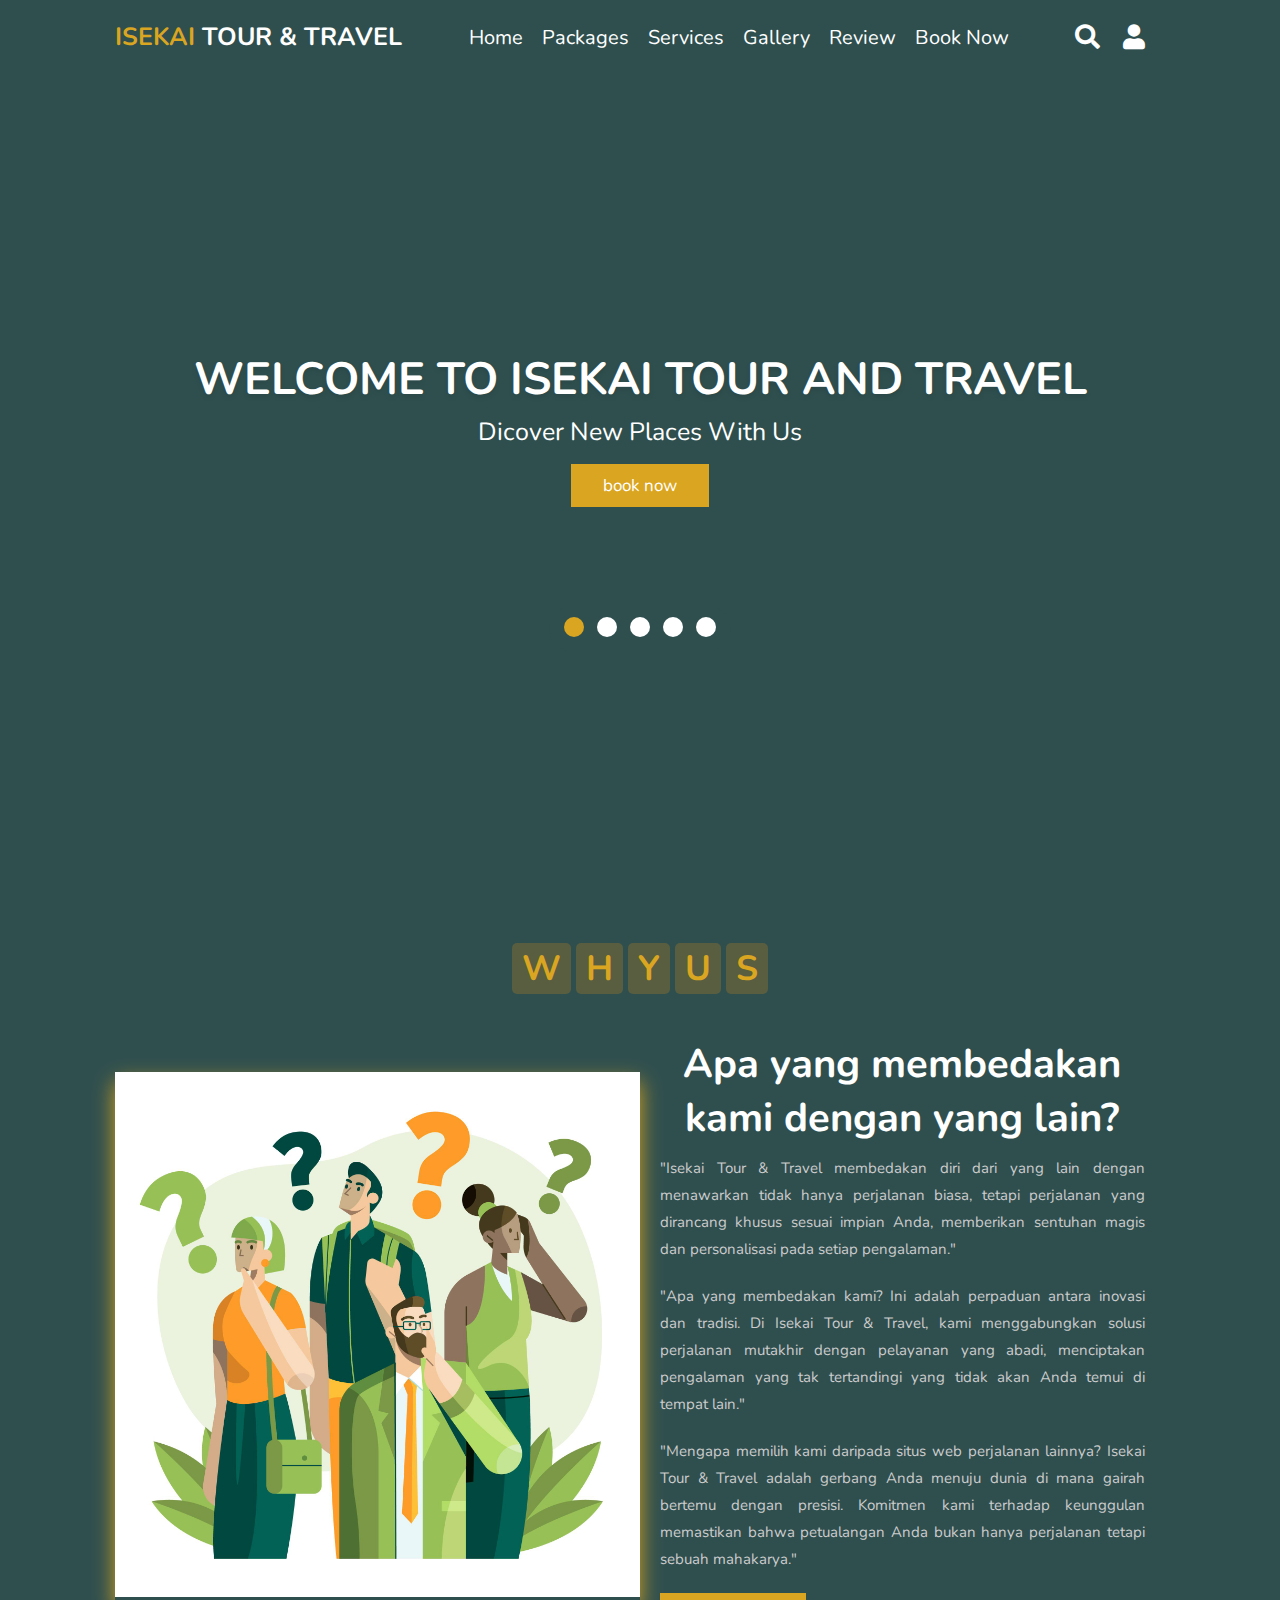
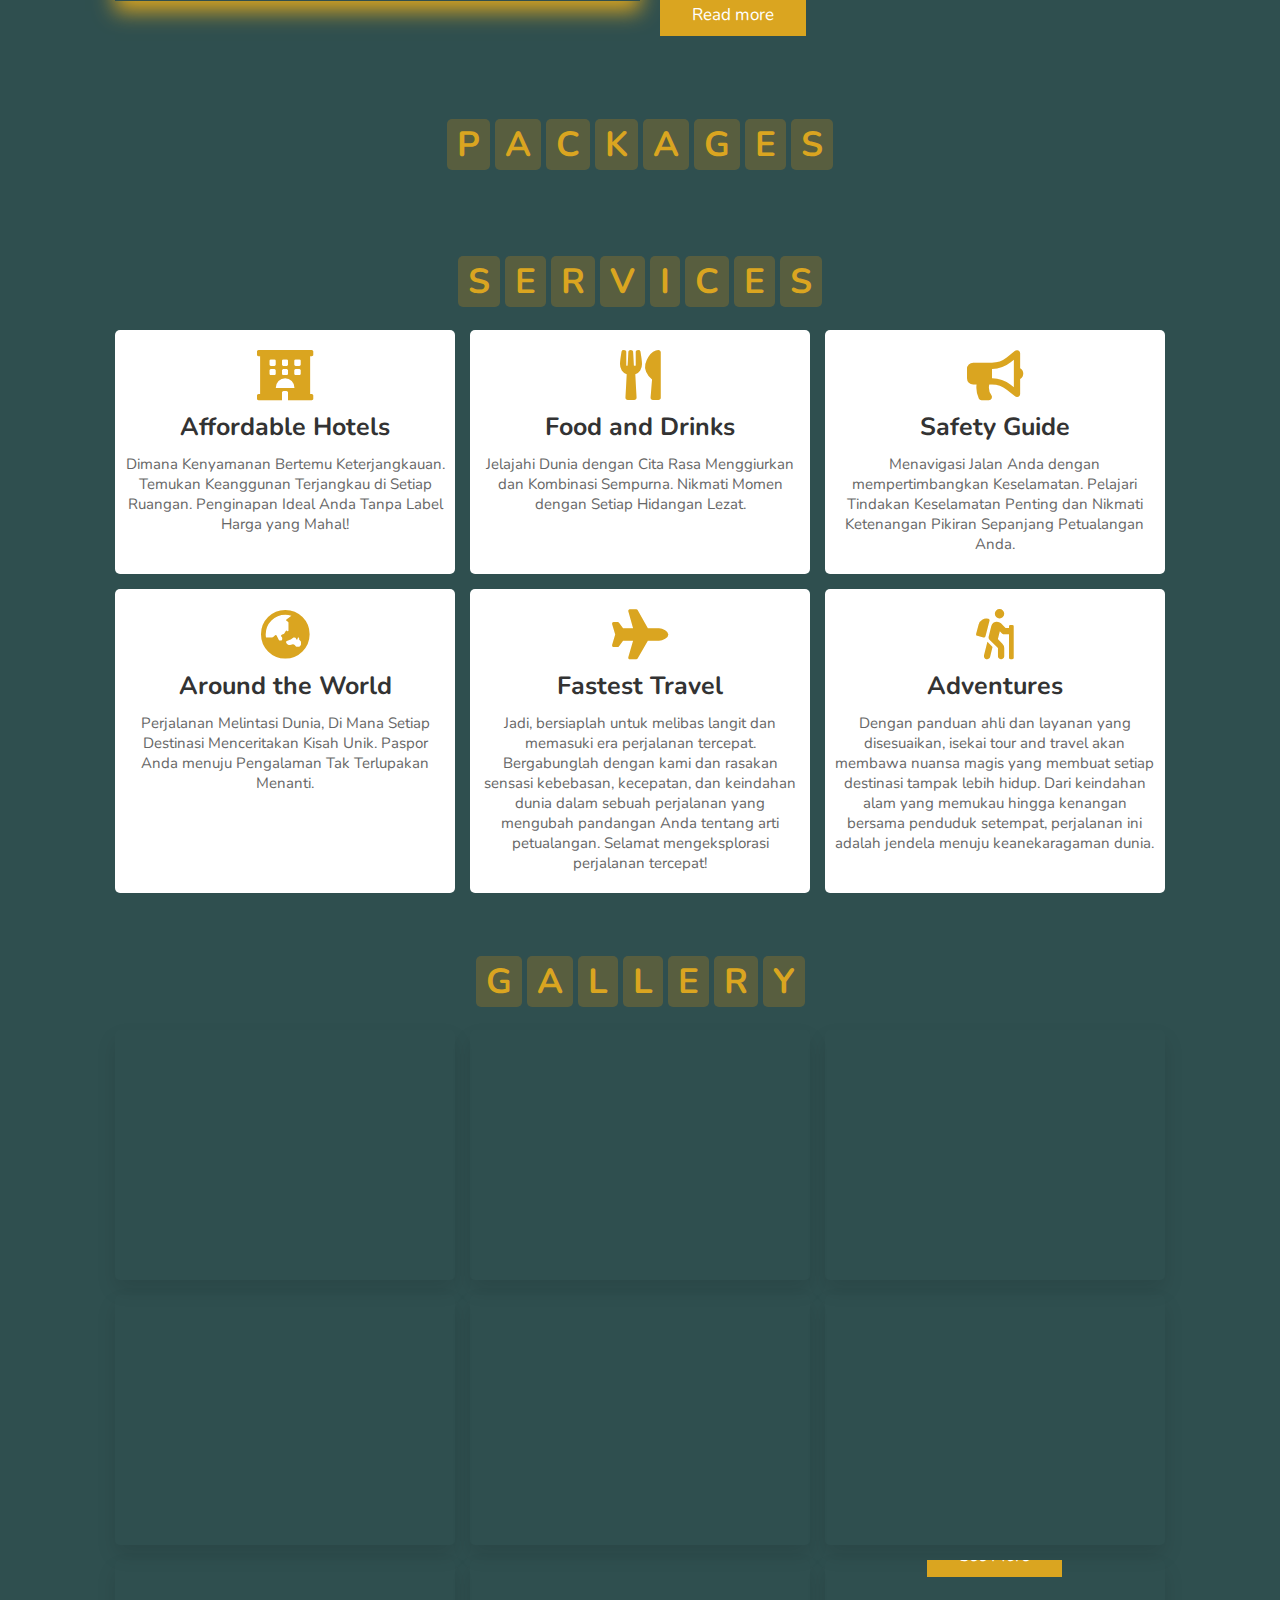
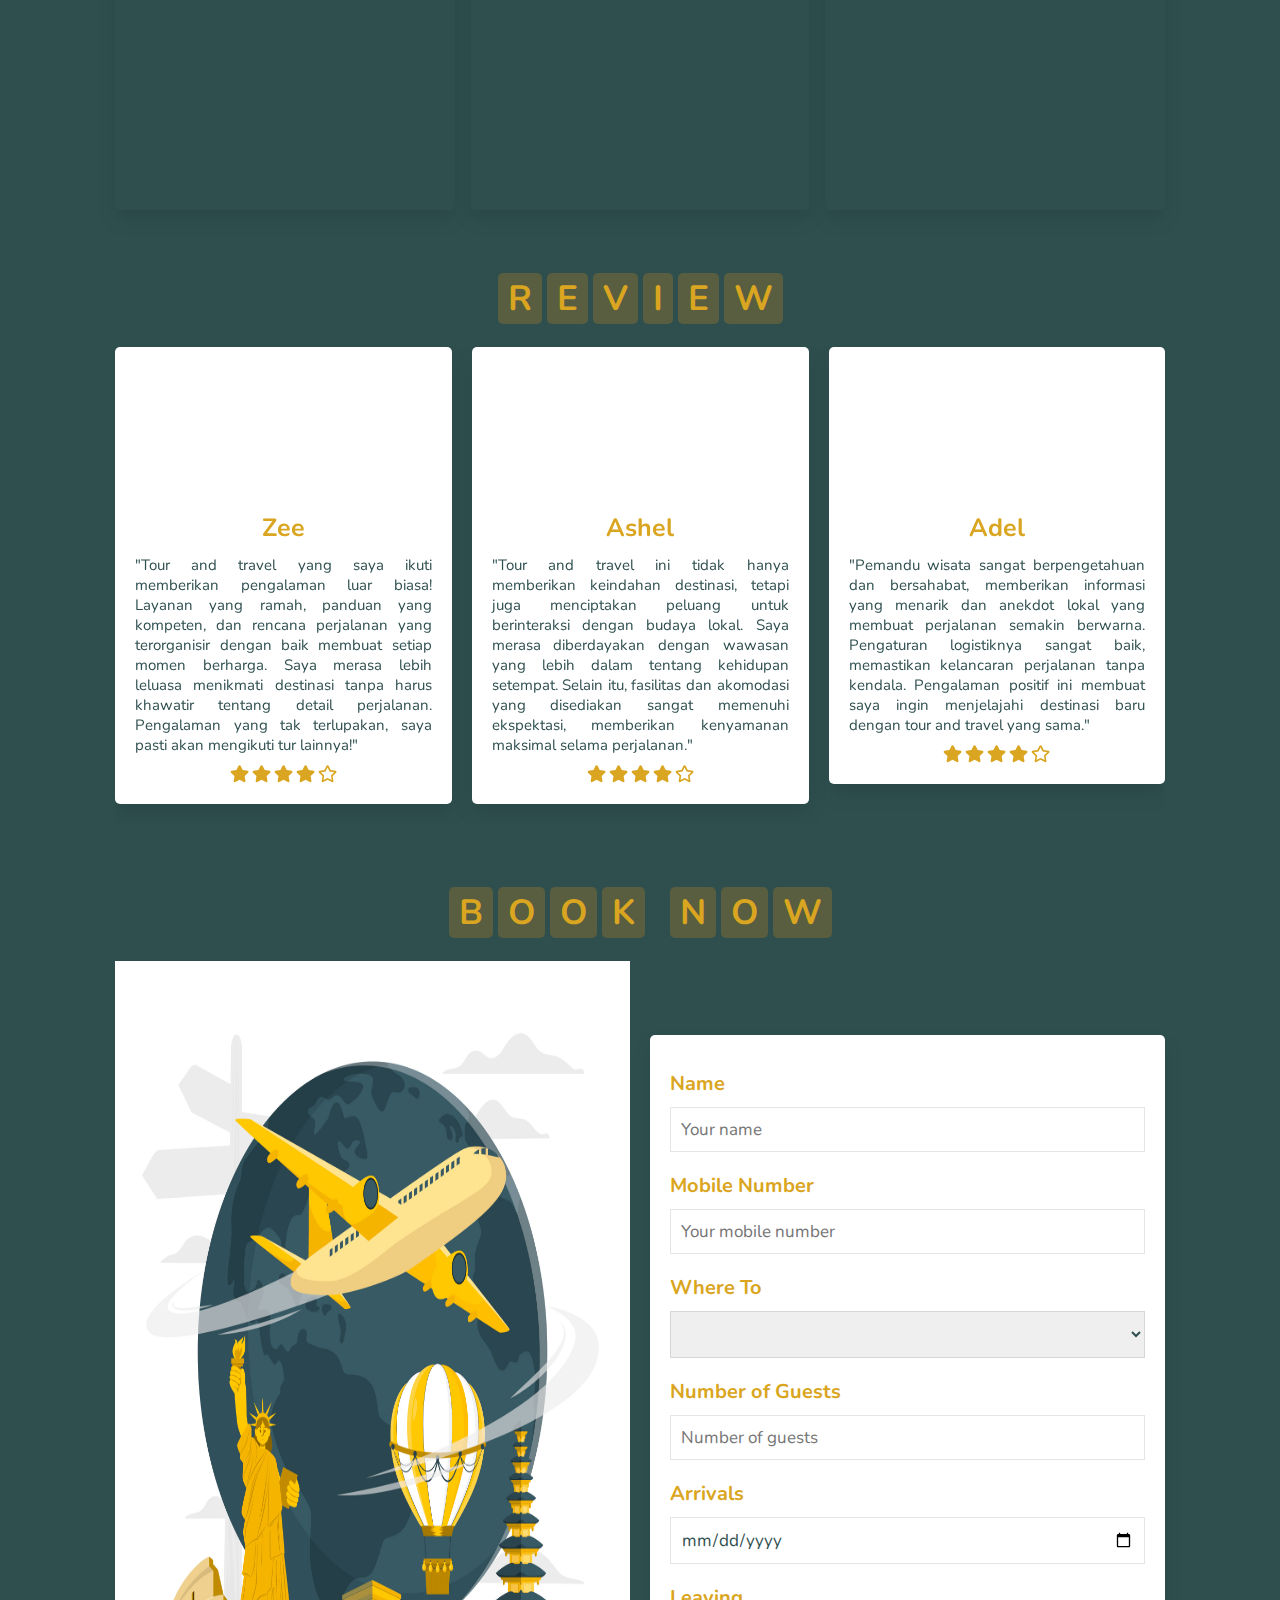
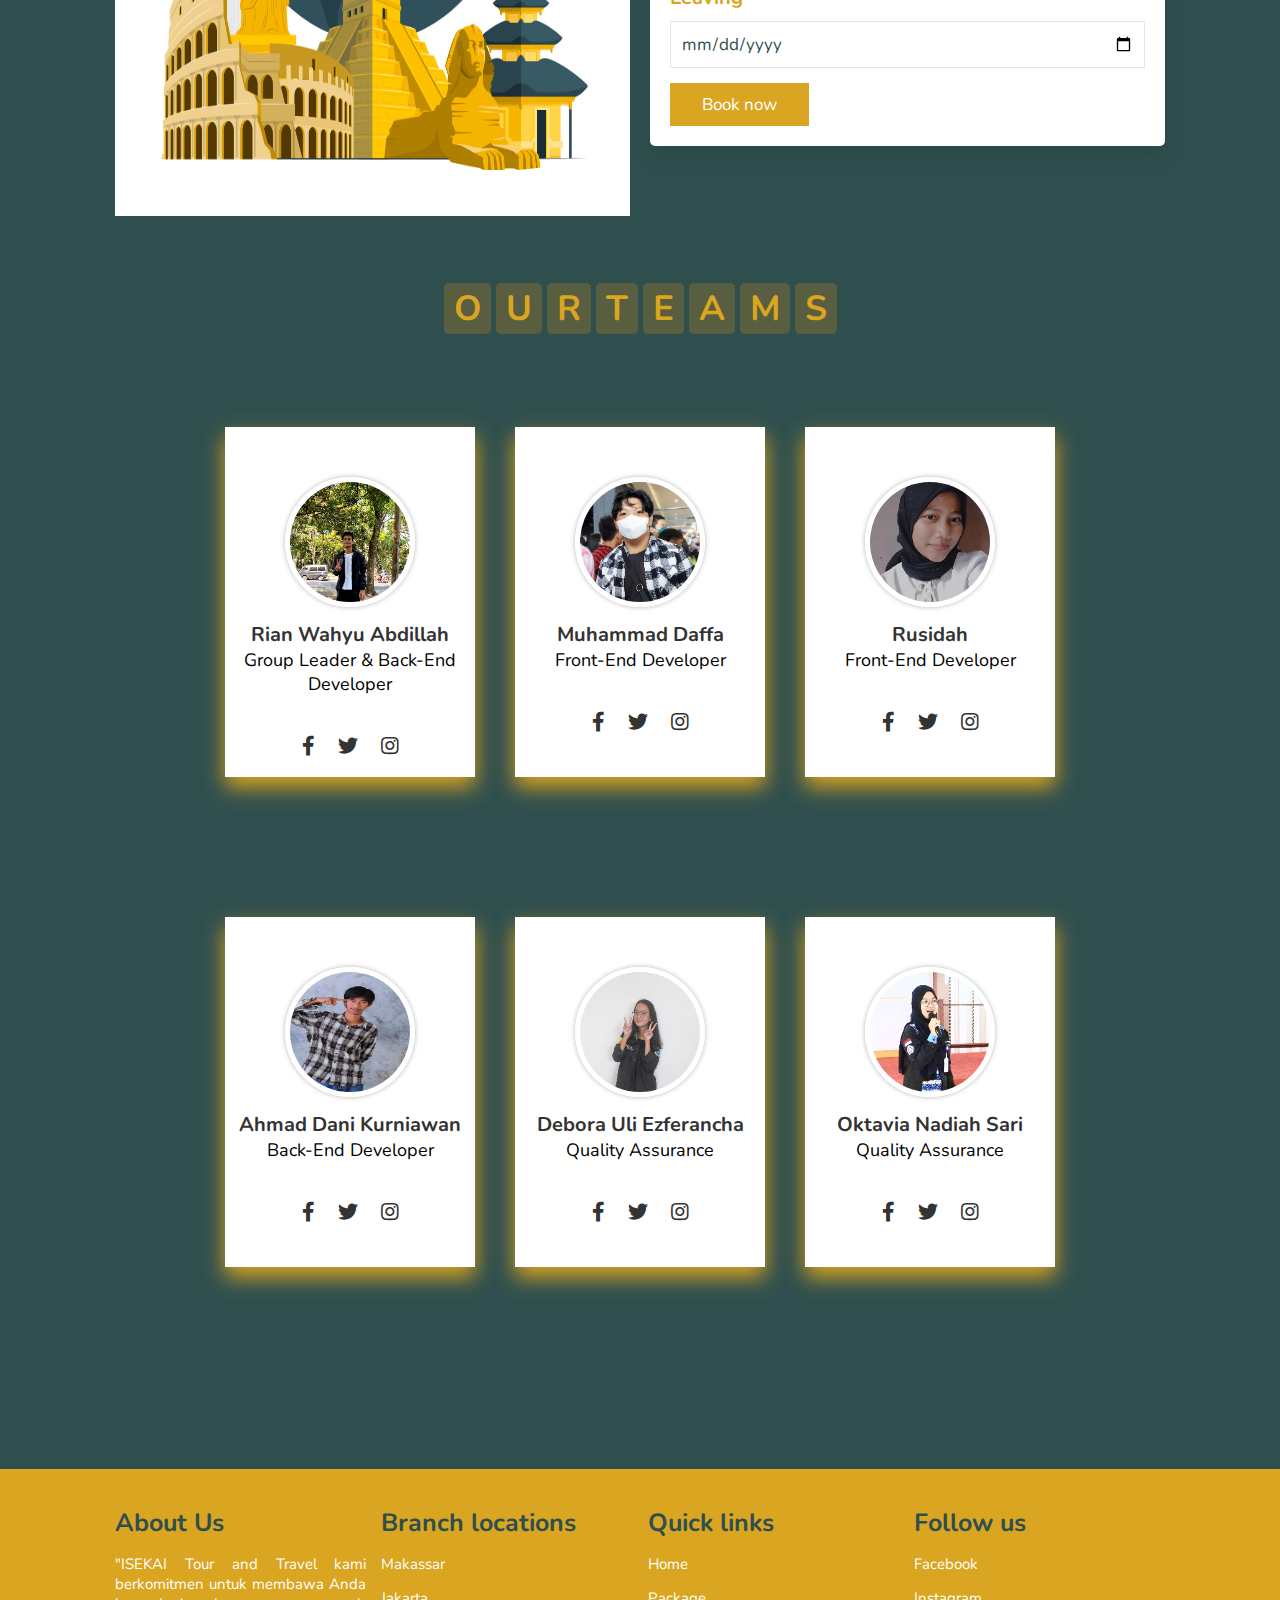
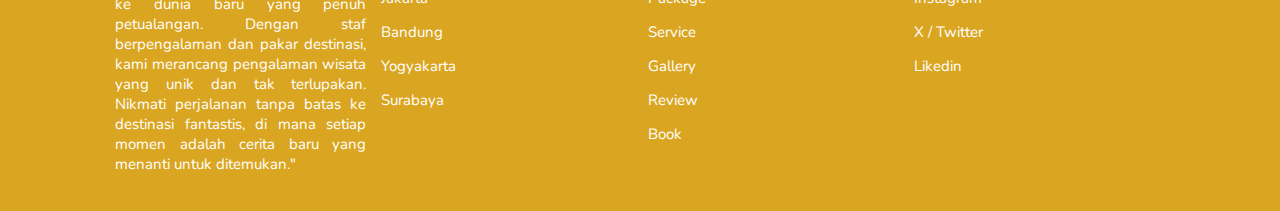
==== commit ee5734a8: "update" ====
--- a/index.html
+++ b/index.html
@@ -72,9 +72,9 @@
 
 <section class="home" id="home">
     <div class="content">
-        <h3>Welcome to ISEKAI Tour and Travel</h3>
+        <h3>Welcome to Isekai Tour and Travel</h3>
         <p>Dicover New Places With Us</p>
-        <a href="#book" class="btn">Book Now</a>
+        <a href="#" class="btn">book now</a>
     </div>
 
     <div class="controls">
@@ -86,7 +86,7 @@
     </div>
 
     <div class="video-container">
-        <video src="asset/vid-3.mp4" id="video-slider" loop autoplay muted></video>
+        <video src="assets/vid-3.mp4" id="video-slider" loop autoplay muted></video>
     </div>
 
 </section>
--- a/css/style.css
+++ b/css/style.css
@@ -334,7 +334,8 @@
 }
 
 .book .row form .inputBox input,
-.book .row form .inputBox select {
+.book .row form .inputBox select
+{
     width: 100%;
     padding:1rem;
     border:.1rem solid rgba(0,0,0,.1);
